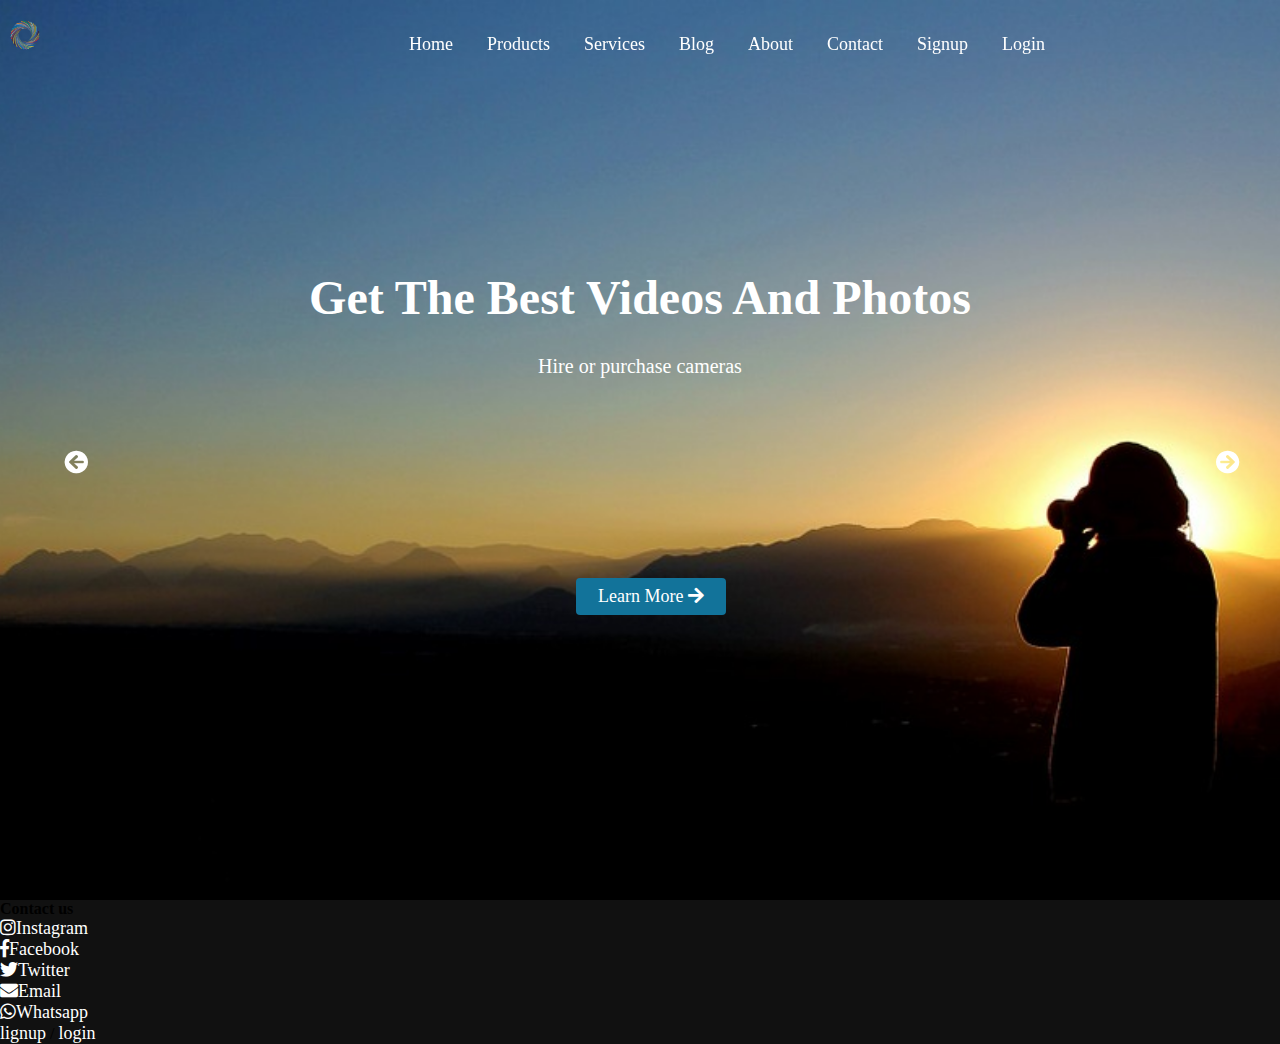
==== index.html @ 6b85f4c1 "home page and slider begin" ====
<!DOCTYPE html>
<html>
  <head>
    <meta charset="utf-8" />
    <meta name="viewport" content="width=device-width, initial-scale=1" />
    <meta http-equiv="X-UA-Compatible" content="IE=edge" />
    <title>cam-shop</title>
    <link rel="icon" href="images/camera-2766307.png" type="image/png" />
    <link
      rel="stylesheet"
      type="text/css"
      media="screen"
      href="css/all.min.css"
    />
    <link
      rel="stylesheet"
      type="text/css"
      media="screen"
      href="css/style.css"
    />
  </head>
  <body>
    <header class="main-header">
      <div class="logo">
        <a href="index.html" class="nav-link">
          <img
            src="images/camera-2766307.svg"
            alt=""
            width="30px"
            height="30px"
            id="logo-image"
          />
          <!-- <span id="company-name">cam-shop</span> -->
        </a>
      </div>
      <nav class="main-nav">
        <ul class="nav-ul">
          <li class="nav-item">
            <a href="index.html" class="nav-link">Home</a>
          </li>
          <li class="nav-item">
            <a href="products.html" class="nav-link">Products</a>
          </li>
          <li class="nav-item">
            <a href="services.html" class="nav-link">Services</a>
          </li>
          <li class="nav-item">
            <a href="blog.html" class="nav-link">Blog</a>
          </li>
          <li class="nav-item">
            <a href="about.html" class="nav-link">About</a>
          </li>
          <li class="nav-item">
            <a href="#contact" class="nav-link">Contact</a>
          </li>
          <li class="nav-item">
            <a href="signup.html" class="nav-link">Signup</a>
          </li>
          <li class="nav-item">
            <a href="login.html" class="nav-link">Login</a>
          </li>
        </ul>
      </nav>
    </header>

    <section id="slider">
      <span class="fas fa-arrow-circle-left toggle-icon toggle-right"></span>
      <span class="fas fa-arrow-circle-right toggle-icon toggle-left"></span>
      <div class="slide-1 slides active">
        <h3 class="top-slider-caption">
          get the best videos and photos
        </h3>
        <p class="desc-text">
          Hire or purchase cameras
        </p>
        <div class="button-caption">
          Learn More <span class="fas fa-arrow-right"></span>
        </div>
      </div>
      <div class="slide-2 slides">
        <h3 class="top-slider-caption">
          get the best videos and photos
        </h3>
        <p class="desc-text">
          Hire or purchase cameras
        </p>
        <div class="button-caption">
          Learn More <span class="fas fa-arrow-right"></span>
        </div>
      </div>
      <div class="slide-3 slides">
        <h3 class="top-slider-caption">
          get the best videos and photos
        </h3>
        <p class="desc-text">
          Hire or purchase cameras
        </p>
        <div class="button-caption">
          Learn More <span class="fas fa-arrow-right"></span>
        </div>
      </div>
      <div class="slide-4 slides">
        <h3 class="top-slider-caption">
          get the best videos and photos
        </h3>
        <p class="desc-text">
          Hire or purchase cameras
        </p>
        <div class="button-caption">
          Learn More <span class="fas fa-arrow-right"></span>
        </div>
      </div>
      <div class="slide-5 slides">
        <h3 class="top-slider-caption">
          get the best videos and photos
        </h3>
        <p class="desc-text">
          Hire or purchase cameras
        </p>
        <div class="button-caption">
          Learn More <span class="fas fa-arrow-right"></span>
        </div>
      </div>
    </section>

    <footer class="main-footer">
      <div class="footer-halves footer-left">
        <h4 class="contact-footer" id="contact">
          Contact us
        </h4>
        <ul class="socials">
          <li class="social-links">
            <a href="" class="nav-link">
              <span class="fab fa-instagram"></span>Instagram
            </a>
          </li>

          <li class="social-links">
            <a href="" class="nav-link">
              <span class="fab fa-facebook-f"></span>Facebook
            </a>
          </li>
          <li class="social-links">
            <a href="" class="nav-link">
              <span class="fab fa-twitter"></span>Twitter
            </a>
          </li>
          <li class="social-links">
            <a href="" class="nav-link">
              <span class="fas fa-envelope"></span>Email
            </a>
          </li>
          <li class="social-links">
            <a href="" class="nav-link">
              <span class="fab fa-whatsapp"></span>Whatsapp
            </a>
          </li>
        </ul>
      </div>
      <div class="footer-halves footer-right">
        <p class="log-sign">
          <a href="" class="nav-link foot-link">lignup</a> /
          <a href="" class="nav-link foot-link">login</a>
        </p>
      </div>
    </footer>
    <script src="js/script.js"></script>
  </body>
</html>
---- css/all.min.css ----
/*!
 * Font Awesome Free 5.3.1 by @fontawesome - https://fontawesome.com
 * License - https://fontawesome.com/license/free (Icons: CC BY 4.0, Fonts: SIL OFL 1.1, Code: MIT License)
 */
.fa,.fab,.fal,.far,.fas{-moz-osx-font-smoothing:grayscale;-webkit-font-smoothing:antialiased;display:inline-block;font-style:normal;font-variant:normal;text-rendering:auto;line-height:1}.fa-lg{font-size:1.33333em;line-height:.75em;vertical-align:-.0667em}.fa-xs{font-size:.75em}.fa-sm{font-size:.875em}.fa-1x{font-size:1em}.fa-2x{font-size:2em}.fa-3x{font-size:3em}.fa-4x{font-size:4em}.fa-5x{font-size:5em}.fa-6x{font-size:6em}.fa-7x{font-size:7em}.fa-8x{font-size:8em}.fa-9x{font-size:9em}.fa-10x{font-size:10em}.fa-fw{text-align:center;width:1.25em}.fa-ul{list-style-type:none;margin-left:2.5em;padding-left:0}.fa-ul>li{position:relative}.fa-li{left:-2em;position:absolute;text-align:center;width:2em;line-height:inherit}.fa-border{border:.08em solid #eee;border-radius:.1em;padding:.2em .25em .15em}.fa-pull-left{float:left}.fa-pull-right{float:right}.fa.fa-pull-left,.fab.fa-pull-left,.fal.fa-pull-left,.far.fa-pull-left,.fas.fa-pull-left{margin-right:.3em}.fa.fa-pull-right,.fab.fa-pull-right,.fal.fa-pull-right,.far.fa-pull-right,.fas.fa-pull-right{margin-left:.3em}.fa-spin{animation:fa-spin 2s infinite linear}.fa-pulse{animation:fa-spin 1s infinite steps(8)}@keyframes fa-spin{0%{transform:rotate(0deg)}to{transform:rotate(1turn)}}.fa-rotate-90{-ms-filter:"progid:DXImageTransform.Microsoft.BasicImage(rotation=1)";transform:rotate(90deg)}.fa-rotate-180{-ms-filter:"progid:DXImageTransform.Microsoft.BasicImage(rotation=2)";transform:rotate(180deg)}.fa-rotate-270{-ms-filter:"progid:DXImageTransform.Microsoft.BasicImage(rotation=3)";transform:rotate(270deg)}.fa-flip-horizontal{-ms-filter:"progid:DXImageTransform.Microsoft.BasicImage(rotation=0, mirror=1)";transform:scaleX(-1)}.fa-flip-vertical{transform:scaleY(-1)}.fa-flip-horizontal.fa-flip-vertical,.fa-flip-vertical{-ms-filter:"progid:DXImageTransform.Microsoft.BasicImage(rotation=2, mirror=1)"}.fa-flip-horizontal.fa-flip-vertical{transform:scale(-1)}:root .fa-flip-horizontal,:root .fa-flip-vertical,:root .fa-rotate-90,:root .fa-rotate-180,:root .fa-rotate-270{-webkit-filter:none;filter:none}.fa-stack{display:inline-block;height:2em;line-height:2em;position:relative;vertical-align:middle;width:2em}.fa-stack-1x,.fa-stack-2x{left:0;position:absolute;text-align:center;width:100%}.fa-stack-1x{line-height:inherit}.fa-stack-2x{font-size:2em}.fa-inverse{color:#fff}.fa-500px:before{content:"\f26e"}.fa-accessible-icon:before{content:"\f368"}.fa-accusoft:before{content:"\f369"}.fa-ad:before{content:"\f641"}.fa-address-book:before{content:"\f2b9"}.fa-address-card:before{content:"\f2bb"}.fa-adjust:before{content:"\f042"}.fa-adn:before{content:"\f170"}.fa-adversal:before{content:"\f36a"}.fa-affiliatetheme:before{content:"\f36b"}.fa-air-freshener:before{content:"\f5d0"}.fa-algolia:before{content:"\f36c"}.fa-align-center:before{content:"\f037"}.fa-align-justify:before{content:"\f039"}.fa-align-left:before{content:"\f036"}.fa-align-right:before{content:"\f038"}.fa-alipay:before{content:"\f642"}.fa-allergies:before{content:"\f461"}.fa-amazon:before{content:"\f270"}.fa-amazon-pay:before{content:"\f42c"}.fa-ambulance:before{content:"\f0f9"}.fa-american-sign-language-interpreting:before{content:"\f2a3"}.fa-amilia:before{content:"\f36d"}.fa-anchor:before{content:"\f13d"}.fa-android:before{content:"\f17b"}.fa-angellist:before{content:"\f209"}.fa-angle-double-down:before{content:"\f103"}.fa-angle-double-left:before{content:"\f100"}.fa-angle-double-right:before{content:"\f101"}.fa-angle-double-up:before{content:"\f102"}.fa-angle-down:before{content:"\f107"}.fa-angle-left:before{content:"\f104"}.fa-angle-right:before{content:"\f105"}.fa-angle-up:before{content:"\f106"}.fa-angry:before{content:"\f556"}.fa-angrycreative:before{content:"\f36e"}.fa-angular:before{content:"\f420"}.fa-ankh:before{content:"\f644"}.fa-app-store:before{content:"\f36f"}.fa-app-store-ios:before{content:"\f370"}.fa-apper:before{content:"\f371"}.fa-apple:before{content:"\f179"}.fa-apple-alt:before{content:"\f5d1"}.fa-apple-pay:before{content:"\f415"}.fa-archive:before{content:"\f187"}.fa-archway:before{content:"\f557"}.fa-arrow-alt-circle-down:before{content:"\f358"}.fa-arrow-alt-circle-left:before{content:"\f359"}.fa-arrow-alt-circle-right:before{content:"\f35a"}.fa-arrow-alt-circle-up:before{content:"\f35b"}.fa-arrow-circle-down:before{content:"\f0ab"}.fa-arrow-circle-left:before{content:"\f0a8"}.fa-arrow-circle-right:before{content:"\f0a9"}.fa-arrow-circle-up:before{content:"\f0aa"}.fa-arrow-down:before{content:"\f063"}.fa-arrow-left:before{content:"\f060"}.fa-arrow-right:before{content:"\f061"}.fa-arrow-up:before{content:"\f062"}.fa-arrows-alt:before{content:"\f0b2"}.fa-arrows-alt-h:before{content:"\f337"}.fa-arrows-alt-v:before{content:"\f338"}.fa-assistive-listening-systems:before{content:"\f2a2"}.fa-asterisk:before{content:"\f069"}.fa-asymmetrik:before{content:"\f372"}.fa-at:before{content:"\f1fa"}.fa-atlas:before{content:"\f558"}.fa-atom:before{content:"\f5d2"}.fa-audible:before{content:"\f373"}.fa-audio-description:before{content:"\f29e"}.fa-autoprefixer:before{content:"\f41c"}.fa-avianex:before{content:"\f374"}.fa-aviato:before{content:"\f421"}.fa-award:before{content:"\f559"}.fa-aws:before{content:"\f375"}.fa-backspace:before{content:"\f55a"}.fa-backward:before{content:"\f04a"}.fa-balance-scale:before{content:"\f24e"}.fa-ban:before{content:"\f05e"}.fa-band-aid:before{content:"\f462"}.fa-bandcamp:before{content:"\f2d5"}.fa-barcode:before{content:"\f02a"}.fa-bars:before{content:"\f0c9"}.fa-baseball-ball:before{content:"\f433"}.fa-basketball-ball:before{content:"\f434"}.fa-bath:before{content:"\f2cd"}.fa-battery-empty:before{content:"\f244"}.fa-battery-full:before{content:"\f240"}.fa-battery-half:before{content:"\f242"}.fa-battery-quarter:before{content:"\f243"}.fa-battery-three-quarters:before{content:"\f241"}.fa-bed:before{content:"\f236"}.fa-beer:before{content:"\f0fc"}.fa-behance:before{content:"\f1b4"}.fa-behance-square:before{content:"\f1b5"}.fa-bell:before{content:"\f0f3"}.fa-bell-slash:before{content:"\f1f6"}.fa-bezier-curve:before{content:"\f55b"}.fa-bible:before{content:"\f647"}.fa-bicycle:before{content:"\f206"}.fa-bimobject:before{content:"\f378"}.fa-binoculars:before{content:"\f1e5"}.fa-birthday-cake:before{content:"\f1fd"}.fa-bitbucket:before{content:"\f171"}.fa-bitcoin:before{content:"\f379"}.fa-bity:before{content:"\f37a"}.fa-black-tie:before{content:"\f27e"}.fa-blackberry:before{content:"\f37b"}.fa-blender:before{content:"\f517"}.fa-blind:before{content:"\f29d"}.fa-blogger:before{content:"\f37c"}.fa-blogger-b:before{content:"\f37d"}.fa-bluetooth:before{content:"\f293"}.fa-bluetooth-b:before{content:"\f294"}.fa-bold:before{content:"\f032"}.fa-bolt:before{content:"\f0e7"}.fa-bomb:before{content:"\f1e2"}.fa-bone:before{content:"\f5d7"}.fa-bong:before{content:"\f55c"}.fa-book:before{content:"\f02d"}.fa-book-open:before{content:"\f518"}.fa-book-reader:before{content:"\f5da"}.fa-bookmark:before{content:"\f02e"}.fa-bowling-ball:before{content:"\f436"}.fa-box:before{content:"\f466"}.fa-box-open:before{content:"\f49e"}.fa-boxes:before{content:"\f468"}.fa-braille:before{content:"\f2a1"}.fa-brain:before{content:"\f5dc"}.fa-briefcase:before{content:"\f0b1"}.fa-briefcase-medical:before{content:"\f469"}.fa-broadcast-tower:before{content:"\f519"}.fa-broom:before{content:"\f51a"}.fa-brush:before{content:"\f55d"}.fa-btc:before{content:"\f15a"}.fa-bug:before{content:"\f188"}.fa-building:before{content:"\f1ad"}.fa-bullhorn:before{content:"\f0a1"}.fa-bullseye:before{content:"\f140"}.fa-burn:before{content:"\f46a"}.fa-buromobelexperte:before{content:"\f37f"}.fa-bus:before{content:"\f207"}.fa-bus-alt:before{content:"\f55e"}.fa-business-time:before{content:"\f64a"}.fa-buysellads:before{content:"\f20d"}.fa-calculator:before{content:"\f1ec"}.fa-calendar:before{content:"\f133"}.fa-calendar-alt:before{content:"\f073"}.fa-calendar-check:before{content:"\f274"}.fa-calendar-minus:before{content:"\f272"}.fa-calendar-plus:before{content:"\f271"}.fa-calendar-times:before{content:"\f273"}.fa-camera:before{content:"\f030"}.fa-camera-retro:before{content:"\f083"}.fa-cannabis:before{content:"\f55f"}.fa-capsules:before{content:"\f46b"}.fa-car:before{content:"\f1b9"}.fa-car-alt:before{content:"\f5de"}.fa-car-battery:before{content:"\f5df"}.fa-car-crash:before{content:"\f5e1"}.fa-car-side:before{content:"\f5e4"}.fa-caret-down:before{content:"\f0d7"}.fa-caret-left:before{content:"\f0d9"}.fa-caret-right:before{content:"\f0da"}.fa-caret-square-down:before{content:"\f150"}.fa-caret-square-left:before{content:"\f191"}.fa-caret-square-right:before{content:"\f152"}.fa-caret-square-up:before{content:"\f151"}.fa-caret-up:before{content:"\f0d8"}.fa-cart-arrow-down:before{content:"\f218"}.fa-cart-plus:before{content:"\f217"}.fa-cc-amazon-pay:before{content:"\f42d"}.fa-cc-amex:before{content:"\f1f3"}.fa-cc-apple-pay:before{content:"\f416"}.fa-cc-diners-club:before{content:"\f24c"}.fa-cc-discover:before{content:"\f1f2"}.fa-cc-jcb:before{content:"\f24b"}.fa-cc-mastercard:before{content:"\f1f1"}.fa-cc-paypal:before{content:"\f1f4"}.fa-cc-stripe:before{content:"\f1f5"}.fa-cc-visa:before{content:"\f1f0"}.fa-centercode:before{content:"\f380"}.fa-certificate:before{content:"\f0a3"}.fa-chalkboard:before{content:"\f51b"}.fa-chalkboard-teacher:before{content:"\f51c"}.fa-charging-station:before{content:"\f5e7"}.fa-chart-area:before{content:"\f1fe"}.fa-chart-bar:before{content:"\f080"}.fa-chart-line:before{content:"\f201"}.fa-chart-pie:before{content:"\f200"}.fa-check:before{content:"\f00c"}.fa-check-circle:before{content:"\f058"}.fa-check-double:before{content:"\f560"}.fa-check-square:before{content:"\f14a"}.fa-chess:before{content:"\f439"}.fa-chess-bishop:before{content:"\f43a"}.fa-chess-board:before{content:"\f43c"}.fa-chess-king:before{content:"\f43f"}.fa-chess-knight:before{content:"\f441"}.fa-chess-pawn:before{content:"\f443"}.fa-chess-queen:before{content:"\f445"}.fa-chess-rook:before{content:"\f447"}.fa-chevron-circle-down:before{content:"\f13a"}.fa-chevron-circle-left:before{content:"\f137"}.fa-chevron-circle-right:before{content:"\f138"}.fa-chevron-circle-up:before{content:"\f139"}.fa-chevron-down:before{content:"\f078"}.fa-chevron-left:before{content:"\f053"}.fa-chevron-right:before{content:"\f054"}.fa-chevron-up:before{content:"\f077"}.fa-child:before{content:"\f1ae"}.fa-chrome:before{content:"\f268"}.fa-church:before{content:"\f51d"}.fa-circle:before{content:"\f111"}.fa-circle-notch:before{content:"\f1ce"}.fa-city:before{content:"\f64f"}.fa-clipboard:before{content:"\f328"}.fa-clipboard-check:before{content:"\f46c"}.fa-clipboard-list:before{content:"\f46d"}.fa-clock:before{content:"\f017"}.fa-clone:before{content:"\f24d"}.fa-closed-captioning:before{content:"\f20a"}.fa-cloud:before{content:"\f0c2"}.fa-cloud-download-alt:before{content:"\f381"}.fa-cloud-upload-alt:before{content:"\f382"}.fa-cloudscale:before{content:"\f383"}.fa-cloudsmith:before{content:"\f384"}.fa-cloudversify:before{content:"\f385"}.fa-cocktail:before{content:"\f561"}.fa-code:before{content:"\f121"}.fa-code-branch:before{content:"\f126"}.fa-codepen:before{content:"\f1cb"}.fa-codiepie:before{content:"\f284"}.fa-coffee:before{content:"\f0f4"}.fa-cog:before{content:"\f013"}.fa-cogs:before{content:"\f085"}.fa-coins:before{content:"\f51e"}.fa-columns:before{content:"\f0db"}.fa-comment:before{content:"\f075"}.fa-comment-alt:before{content:"\f27a"}.fa-comment-dollar:before{content:"\f651"}.fa-comment-dots:before{content:"\f4ad"}.fa-comment-slash:before{content:"\f4b3"}.fa-comments:before{content:"\f086"}.fa-comments-dollar:before{content:"\f653"}.fa-compact-disc:before{content:"\f51f"}.fa-compass:before{content:"\f14e"}.fa-compress:before{content:"\f066"}.fa-concierge-bell:before{content:"\f562"}.fa-connectdevelop:before{content:"\f20e"}.fa-contao:before{content:"\f26d"}.fa-cookie:before{content:"\f563"}.fa-cookie-bite:before{content:"\f564"}.fa-copy:before{content:"\f0c5"}.fa-copyright:before{content:"\f1f9"}.fa-couch:before{content:"\f4b8"}.fa-cpanel:before{content:"\f388"}.fa-creative-commons:before{content:"\f25e"}.fa-creative-commons-by:before{content:"\f4e7"}.fa-creative-commons-nc:before{content:"\f4e8"}.fa-creative-commons-nc-eu:before{content:"\f4e9"}.fa-creative-commons-nc-jp:before{content:"\f4ea"}.fa-creative-commons-nd:before{content:"\f4eb"}.fa-creative-commons-pd:before{content:"\f4ec"}.fa-creative-commons-pd-alt:before{content:"\f4ed"}.fa-creative-commons-remix:before{content:"\f4ee"}.fa-creative-commons-sa:before{content:"\f4ef"}.fa-creative-commons-sampling:before{content:"\f4f0"}.fa-creative-commons-sampling-plus:before{content:"\f4f1"}.fa-creative-commons-share:before{content:"\f4f2"}.fa-credit-card:before{content:"\f09d"}.fa-crop:before{content:"\f125"}.fa-crop-alt:before{content:"\f565"}.fa-cross:before{content:"\f654"}.fa-crosshairs:before{content:"\f05b"}.fa-crow:before{content:"\f520"}.fa-crown:before{content:"\f521"}.fa-css3:before{content:"\f13c"}.fa-css3-alt:before{content:"\f38b"}.fa-cube:before{content:"\f1b2"}.fa-cubes:before{content:"\f1b3"}.fa-cut:before{content:"\f0c4"}.fa-cuttlefish:before{content:"\f38c"}.fa-d-and-d:before{content:"\f38d"}.fa-dashcube:before{content:"\f210"}.fa-database:before{content:"\f1c0"}.fa-deaf:before{content:"\f2a4"}.fa-delicious:before{content:"\f1a5"}.fa-deploydog:before{content:"\f38e"}.fa-deskpro:before{content:"\f38f"}.fa-desktop:before{content:"\f108"}.fa-deviantart:before{content:"\f1bd"}.fa-dharmachakra:before{content:"\f655"}.fa-diagnoses:before{content:"\f470"}.fa-dice:before{content:"\f522"}.fa-dice-five:before{content:"\f523"}.fa-dice-four:before{content:"\f524"}.fa-dice-one:before{content:"\f525"}.fa-dice-six:before{content:"\f526"}.fa-dice-three:before{content:"\f527"}.fa-dice-two:before{content:"\f528"}.fa-digg:before{content:"\f1a6"}.fa-digital-ocean:before{content:"\f391"}.fa-digital-tachograph:before{content:"\f566"}.fa-directions:before{content:"\f5eb"}.fa-discord:before{content:"\f392"}.fa-discourse:before{content:"\f393"}.fa-divide:before{content:"\f529"}.fa-dizzy:before{content:"\f567"}.fa-dna:before{content:"\f471"}.fa-dochub:before{content:"\f394"}.fa-docker:before{content:"\f395"}.fa-dollar-sign:before{content:"\f155"}.fa-dolly:before{content:"\f472"}.fa-dolly-flatbed:before{content:"\f474"}.fa-donate:before{content:"\f4b9"}.fa-door-closed:before{content:"\f52a"}.fa-door-open:before{content:"\f52b"}.fa-dot-circle:before{content:"\f192"}.fa-dove:before{content:"\f4ba"}.fa-download:before{content:"\f019"}.fa-draft2digital:before{content:"\f396"}.fa-drafting-compass:before{content:"\f568"}.fa-draw-polygon:before{content:"\f5ee"}.fa-dribbble:before{content:"\f17d"}.fa-dribbble-square:before{content:"\f397"}.fa-dropbox:before{content:"\f16b"}.fa-drum:before{content:"\f569"}.fa-drum-steelpan:before{content:"\f56a"}.fa-drupal:before{content:"\f1a9"}.fa-dumbbell:before{content:"\f44b"}.fa-dyalog:before{content:"\f399"}.fa-earlybirds:before{content:"\f39a"}.fa-ebay:before{content:"\f4f4"}.fa-edge:before{content:"\f282"}.fa-edit:before{content:"\f044"}.fa-eject:before{content:"\f052"}.fa-elementor:before{content:"\f430"}.fa-ellipsis-h:before{content:"\f141"}.fa-ellipsis-v:before{content:"\f142"}.fa-ello:before{content:"\f5f1"}.fa-ember:before{content:"\f423"}.fa-empire:before{content:"\f1d1"}.fa-envelope:before{content:"\f0e0"}.fa-envelope-open:before{content:"\f2b6"}.fa-envelope-open-text:before{content:"\f658"}.fa-envelope-square:before{content:"\f199"}.fa-envira:before{content:"\f299"}.fa-equals:before{content:"\f52c"}.fa-eraser:before{content:"\f12d"}.fa-erlang:before{content:"\f39d"}.fa-ethereum:before{content:"\f42e"}.fa-etsy:before{content:"\f2d7"}.fa-euro-sign:before{content:"\f153"}.fa-exchange-alt:before{content:"\f362"}.fa-exclamation:before{content:"\f12a"}.fa-exclamation-circle:before{content:"\f06a"}.fa-exclamation-triangle:before{content:"\f071"}.fa-expand:before{content:"\f065"}.fa-expand-arrows-alt:before{content:"\f31e"}.fa-expeditedssl:before{content:"\f23e"}.fa-external-link-alt:before{content:"\f35d"}.fa-external-link-square-alt:before{content:"\f360"}.fa-eye:before{content:"\f06e"}.fa-eye-dropper:before{content:"\f1fb"}.fa-eye-slash:before{content:"\f070"}.fa-facebook:before{content:"\f09a"}.fa-facebook-f:before{content:"\f39e"}.fa-facebook-messenger:before{content:"\f39f"}.fa-facebook-square:before{content:"\f082"}.fa-fast-backward:before{content:"\f049"}.fa-fast-forward:before{content:"\f050"}.fa-fax:before{content:"\f1ac"}.fa-feather:before{content:"\f52d"}.fa-feather-alt:before{content:"\f56b"}.fa-female:before{content:"\f182"}.fa-fighter-jet:before{content:"\f0fb"}.fa-file:before{content:"\f15b"}.fa-file-alt:before{content:"\f15c"}.fa-file-archive:before{content:"\f1c6"}.fa-file-audio:before{content:"\f1c7"}.fa-file-code:before{content:"\f1c9"}.fa-file-contract:before{content:"\f56c"}.fa-file-download:before{content:"\f56d"}.fa-file-excel:before{content:"\f1c3"}.fa-file-export:before{content:"\f56e"}.fa-file-image:before{content:"\f1c5"}.fa-file-import:before{content:"\f56f"}.fa-file-invoice:before{content:"\f570"}.fa-file-invoice-dollar:before{content:"\f571"}.fa-file-medical:before{content:"\f477"}.fa-file-medical-alt:before{content:"\f478"}.fa-file-pdf:before{content:"\f1c1"}.fa-file-powerpoint:before{content:"\f1c4"}.fa-file-prescription:before{content:"\f572"}.fa-file-signature:before{content:"\f573"}.fa-file-upload:before{content:"\f574"}.fa-file-video:before{content:"\f1c8"}.fa-file-word:before{content:"\f1c2"}.fa-fill:before{content:"\f575"}.fa-fill-drip:before{content:"\f576"}.fa-film:before{content:"\f008"}.fa-filter:before{content:"\f0b0"}.fa-fingerprint:before{content:"\f577"}.fa-fire:before{content:"\f06d"}.fa-fire-extinguisher:before{content:"\f134"}.fa-firefox:before{content:"\f269"}.fa-first-aid:before{content:"\f479"}.fa-first-order:before{content:"\f2b0"}.fa-first-order-alt:before{content:"\f50a"}.fa-firstdraft:before{content:"\f3a1"}.fa-fish:before{content:"\f578"}.fa-flag:before{content:"\f024"}.fa-flag-checkered:before{content:"\f11e"}.fa-flask:before{content:"\f0c3"}.fa-flickr:before{content:"\f16e"}.fa-flipboard:before{content:"\f44d"}.fa-flushed:before{content:"\f579"}.fa-fly:before{content:"\f417"}.fa-folder:before{content:"\f07b"}.fa-folder-minus:before{content:"\f65d"}.fa-folder-open:before{content:"\f07c"}.fa-folder-plus:before{content:"\f65e"}.fa-font:before{content:"\f031"}.fa-font-awesome:before{content:"\f2b4"}.fa-font-awesome-alt:before{content:"\f35c"}.fa-font-awesome-flag:before{content:"\f425"}.fa-font-awesome-logo-full:before{content:"\f4e6"}.fa-fonticons:before{content:"\f280"}.fa-fonticons-fi:before{content:"\f3a2"}.fa-football-ball:before{content:"\f44e"}.fa-fort-awesome:before{content:"\f286"}.fa-fort-awesome-alt:before{content:"\f3a3"}.fa-forumbee:before{content:"\f211"}.fa-forward:before{content:"\f04e"}.fa-foursquare:before{content:"\f180"}.fa-free-code-camp:before{content:"\f2c5"}.fa-freebsd:before{content:"\f3a4"}.fa-frog:before{content:"\f52e"}.fa-frown:before{content:"\f119"}.fa-frown-open:before{content:"\f57a"}.fa-fulcrum:before{content:"\f50b"}.fa-funnel-dollar:before{content:"\f662"}.fa-futbol:before{content:"\f1e3"}.fa-galactic-republic:before{content:"\f50c"}.fa-galactic-senate:before{content:"\f50d"}.fa-gamepad:before{content:"\f11b"}.fa-gas-pump:before{content:"\f52f"}.fa-gavel:before{content:"\f0e3"}.fa-gem:before{content:"\f3a5"}.fa-genderless:before{content:"\f22d"}.fa-get-pocket:before{content:"\f265"}.fa-gg:before{content:"\f260"}.fa-gg-circle:before{content:"\f261"}.fa-gift:before{content:"\f06b"}.fa-git:before{content:"\f1d3"}.fa-git-square:before{content:"\f1d2"}.fa-github:before{content:"\f09b"}.fa-github-alt:before{content:"\f113"}.fa-github-square:before{content:"\f092"}.fa-gitkraken:before{content:"\f3a6"}.fa-gitlab:before{content:"\f296"}.fa-gitter:before{content:"\f426"}.fa-glass-martini:before{content:"\f000"}.fa-glass-martini-alt:before{content:"\f57b"}.fa-glasses:before{content:"\f530"}.fa-glide:before{content:"\f2a5"}.fa-glide-g:before{content:"\f2a6"}.fa-globe:before{content:"\f0ac"}.fa-globe-africa:before{content:"\f57c"}.fa-globe-americas:before{content:"\f57d"}.fa-globe-asia:before{content:"\f57e"}.fa-gofore:before{content:"\f3a7"}.fa-golf-ball:before{content:"\f450"}.fa-goodreads:before{content:"\f3a8"}.fa-goodreads-g:before{content:"\f3a9"}.fa-google:before{content:"\f1a0"}.fa-google-drive:before{content:"\f3aa"}.fa-google-play:before{content:"\f3ab"}.fa-google-plus:before{content:"\f2b3"}.fa-google-plus-g:before{content:"\f0d5"}.fa-google-plus-square:before{content:"\f0d4"}.fa-google-wallet:before{content:"\f1ee"}.fa-gopuram:before{content:"\f664"}.fa-graduation-cap:before{content:"\f19d"}.fa-gratipay:before{content:"\f184"}.fa-grav:before{content:"\f2d6"}.fa-greater-than:before{content:"\f531"}.fa-greater-than-equal:before{content:"\f532"}.fa-grimace:before{content:"\f57f"}.fa-grin:before{content:"\f580"}.fa-grin-alt:before{content:"\f581"}.fa-grin-beam:before{content:"\f582"}.fa-grin-beam-sweat:before{content:"\f583"}.fa-grin-hearts:before{content:"\f584"}.fa-grin-squint:before{content:"\f585"}.fa-grin-squint-tears:before{content:"\f586"}.fa-grin-stars:before{content:"\f587"}.fa-grin-tears:before{content:"\f588"}.fa-grin-tongue:before{content:"\f589"}.fa-grin-tongue-squint:before{content:"\f58a"}.fa-grin-tongue-wink:before{content:"\f58b"}.fa-grin-wink:before{content:"\f58c"}.fa-grip-horizontal:before{content:"\f58d"}.fa-grip-vertical:before{content:"\f58e"}.fa-gripfire:before{content:"\f3ac"}.fa-grunt:before{content:"\f3ad"}.fa-gulp:before{content:"\f3ae"}.fa-h-square:before{content:"\f0fd"}.fa-hacker-news:before{content:"\f1d4"}.fa-hacker-news-square:before{content:"\f3af"}.fa-hackerrank:before{content:"\f5f7"}.fa-hamsa:before{content:"\f665"}.fa-hand-holding:before{content:"\f4bd"}.fa-hand-holding-heart:before{content:"\f4be"}.fa-hand-holding-usd:before{content:"\f4c0"}.fa-hand-lizard:before{content:"\f258"}.fa-hand-paper:before{content:"\f256"}.fa-hand-peace:before{content:"\f25b"}.fa-hand-point-down:before{content:"\f0a7"}.fa-hand-point-left:before{content:"\f0a5"}.fa-hand-point-right:before{content:"\f0a4"}.fa-hand-point-up:before{content:"\f0a6"}.fa-hand-pointer:before{content:"\f25a"}.fa-hand-rock:before{content:"\f255"}.fa-hand-scissors:before{content:"\f257"}.fa-hand-spock:before{content:"\f259"}.fa-hands:before{content:"\f4c2"}.fa-hands-helping:before{content:"\f4c4"}.fa-handshake:before{content:"\f2b5"}.fa-hashtag:before{content:"\f292"}.fa-haykal:before{content:"\f666"}.fa-hdd:before{content:"\f0a0"}.fa-heading:before{content:"\f1dc"}.fa-headphones:before{content:"\f025"}.fa-headphones-alt:before{content:"\f58f"}.fa-headset:before{content:"\f590"}.fa-heart:before{content:"\f004"}.fa-heartbeat:before{content:"\f21e"}.fa-helicopter:before{content:"\f533"}.fa-highlighter:before{content:"\f591"}.fa-hips:before{content:"\f452"}.fa-hire-a-helper:before{content:"\f3b0"}.fa-history:before{content:"\f1da"}.fa-hockey-puck:before{content:"\f453"}.fa-home:before{content:"\f015"}.fa-hooli:before{content:"\f427"}.fa-hornbill:before{content:"\f592"}.fa-hospital:before{content:"\f0f8"}.fa-hospital-alt:before{content:"\f47d"}.fa-hospital-symbol:before{content:"\f47e"}.fa-hot-tub:before{content:"\f593"}.fa-hotel:before{content:"\f594"}.fa-hotjar:before{content:"\f3b1"}.fa-hourglass:before{content:"\f254"}.fa-hourglass-end:before{content:"\f253"}.fa-hourglass-half:before{content:"\f252"}.fa-hourglass-start:before{content:"\f251"}.fa-houzz:before{content:"\f27c"}.fa-html5:before{content:"\f13b"}.fa-hubspot:before{content:"\f3b2"}.fa-i-cursor:before{content:"\f246"}.fa-id-badge:before{content:"\f2c1"}.fa-id-card:before{content:"\f2c2"}.fa-id-card-alt:before{content:"\f47f"}.fa-image:before{content:"\f03e"}.fa-images:before{content:"\f302"}.fa-imdb:before{content:"\f2d8"}.fa-inbox:before{content:"\f01c"}.fa-indent:before{content:"\f03c"}.fa-industry:before{content:"\f275"}.fa-infinity:before{content:"\f534"}.fa-info:before{content:"\f129"}.fa-info-circle:before{content:"\f05a"}.fa-instagram:before{content:"\f16d"}.fa-internet-explorer:before{content:"\f26b"}.fa-ioxhost:before{content:"\f208"}.fa-italic:before{content:"\f033"}.fa-itunes:before{content:"\f3b4"}.fa-itunes-note:before{content:"\f3b5"}.fa-java:before{content:"\f4e4"}.fa-jedi:before{content:"\f669"}.fa-jedi-order:before{content:"\f50e"}.fa-jenkins:before{content:"\f3b6"}.fa-joget:before{content:"\f3b7"}.fa-joint:before{content:"\f595"}.fa-joomla:before{content:"\f1aa"}.fa-journal-whills:before{content:"\f66a"}.fa-js:before{content:"\f3b8"}.fa-js-square:before{content:"\f3b9"}.fa-jsfiddle:before{content:"\f1cc"}.fa-kaaba:before{content:"\f66b"}.fa-kaggle:before{content:"\f5fa"}.fa-key:before{content:"\f084"}.fa-keybase:before{content:"\f4f5"}.fa-keyboard:before{content:"\f11c"}.fa-keycdn:before{content:"\f3ba"}.fa-khanda:before{content:"\f66d"}.fa-kickstarter:before{content:"\f3bb"}.fa-kickstarter-k:before{content:"\f3bc"}.fa-kiss:before{content:"\f596"}.fa-kiss-beam:before{content:"\f597"}.fa-kiss-wink-heart:before{content:"\f598"}.fa-kiwi-bird:before{content:"\f535"}.fa-korvue:before{content:"\f42f"}.fa-landmark:before{content:"\f66f"}.fa-language:before{content:"\f1ab"}.fa-laptop:before{content:"\f109"}.fa-laptop-code:before{content:"\f5fc"}.fa-laravel:before{content:"\f3bd"}.fa-lastfm:before{content:"\f202"}.fa-lastfm-square:before{content:"\f203"}.fa-laugh:before{content:"\f599"}.fa-laugh-beam:before{content:"\f59a"}.fa-laugh-squint:before{content:"\f59b"}.fa-laugh-wink:before{content:"\f59c"}.fa-layer-group:before{content:"\f5fd"}.fa-leaf:before{content:"\f06c"}.fa-leanpub:before{content:"\f212"}.fa-lemon:before{content:"\f094"}.fa-less:before{content:"\f41d"}.fa-less-than:before{content:"\f536"}.fa-less-than-equal:before{content:"\f537"}.fa-level-down-alt:before{content:"\f3be"}.fa-level-up-alt:before{content:"\f3bf"}.fa-life-ring:before{content:"\f1cd"}.fa-lightbulb:before{content:"\f0eb"}.fa-line:before{content:"\f3c0"}.fa-link:before{content:"\f0c1"}.fa-linkedin:before{content:"\f08c"}.fa-linkedin-in:before{content:"\f0e1"}.fa-linode:before{content:"\f2b8"}.fa-linux:before{content:"\f17c"}.fa-lira-sign:before{content:"\f195"}.fa-list:before{content:"\f03a"}.fa-list-alt:before{content:"\f022"}.fa-list-ol:before{content:"\f0cb"}.fa-list-ul:before{content:"\f0ca"}.fa-location-arrow:before{content:"\f124"}.fa-lock:before{content:"\f023"}.fa-lock-open:before{content:"\f3c1"}.fa-long-arrow-alt-down:before{content:"\f309"}.fa-long-arrow-alt-left:before{content:"\f30a"}.fa-long-arrow-alt-right:before{content:"\f30b"}.fa-long-arrow-alt-up:before{content:"\f30c"}.fa-low-vision:before{content:"\f2a8"}.fa-luggage-cart:before{content:"\f59d"}.fa-lyft:before{content:"\f3c3"}.fa-magento:before{content:"\f3c4"}.fa-magic:before{content:"\f0d0"}.fa-magnet:before{content:"\f076"}.fa-mail-bulk:before{content:"\f674"}.fa-mailchimp:before{content:"\f59e"}.fa-male:before{content:"\f183"}.fa-mandalorian:before{content:"\f50f"}.fa-map:before{content:"\f279"}.fa-map-marked:before{content:"\f59f"}.fa-map-marked-alt:before{content:"\f5a0"}.fa-map-marker:before{content:"\f041"}.fa-map-marker-alt:before{content:"\f3c5"}.fa-map-pin:before{content:"\f276"}.fa-map-signs:before{content:"\f277"}.fa-markdown:before{content:"\f60f"}.fa-marker:before{content:"\f5a1"}.fa-mars:before{content:"\f222"}.fa-mars-double:before{content:"\f227"}.fa-mars-stroke:before{content:"\f229"}.fa-mars-stroke-h:before{content:"\f22b"}.fa-mars-stroke-v:before{content:"\f22a"}.fa-mastodon:before{content:"\f4f6"}.fa-maxcdn:before{content:"\f136"}.fa-medal:before{content:"\f5a2"}.fa-medapps:before{content:"\f3c6"}.fa-medium:before{content:"\f23a"}.fa-medium-m:before{content:"\f3c7"}.fa-medkit:before{content:"\f0fa"}.fa-medrt:before{content:"\f3c8"}.fa-meetup:before{content:"\f2e0"}.fa-megaport:before{content:"\f5a3"}.fa-meh:before{content:"\f11a"}.fa-meh-blank:before{content:"\f5a4"}.fa-meh-rolling-eyes:before{content:"\f5a5"}.fa-memory:before{content:"\f538"}.fa-menorah:before{content:"\f676"}.fa-mercury:before{content:"\f223"}.fa-microchip:before{content:"\f2db"}.fa-microphone:before{content:"\f130"}.fa-microphone-alt:before{content:"\f3c9"}.fa-microphone-alt-slash:before{content:"\f539"}.fa-microphone-slash:before{content:"\f131"}.fa-microscope:before{content:"\f610"}.fa-microsoft:before{content:"\f3ca"}.fa-minus:before{content:"\f068"}.fa-minus-circle:before{content:"\f056"}.fa-minus-square:before{content:"\f146"}.fa-mix:before{content:"\f3cb"}.fa-mixcloud:before{content:"\f289"}.fa-mizuni:before{content:"\f3cc"}.fa-mobile:before{content:"\f10b"}.fa-mobile-alt:before{content:"\f3cd"}.fa-modx:before{content:"\f285"}.fa-monero:before{content:"\f3d0"}.fa-money-bill:before{content:"\f0d6"}.fa-money-bill-alt:before{content:"\f3d1"}.fa-money-bill-wave:before{content:"\f53a"}.fa-money-bill-wave-alt:before{content:"\f53b"}.fa-money-check:before{content:"\f53c"}.fa-money-check-alt:before{content:"\f53d"}.fa-monument:before{content:"\f5a6"}.fa-moon:before{content:"\f186"}.fa-mortar-pestle:before{content:"\f5a7"}.fa-mosque:before{content:"\f678"}.fa-motorcycle:before{content:"\f21c"}.fa-mouse-pointer:before{content:"\f245"}.fa-music:before{content:"\f001"}.fa-napster:before{content:"\f3d2"}.fa-neos:before{content:"\f612"}.fa-neuter:before{content:"\f22c"}.fa-newspaper:before{content:"\f1ea"}.fa-nimblr:before{content:"\f5a8"}.fa-nintendo-switch:before{content:"\f418"}.fa-node:before{content:"\f419"}.fa-node-js:before{content:"\f3d3"}.fa-not-equal:before{content:"\f53e"}.fa-notes-medical:before{content:"\f481"}.fa-npm:before{content:"\f3d4"}.fa-ns8:before{content:"\f3d5"}.fa-nutritionix:before{content:"\f3d6"}.fa-object-group:before{content:"\f247"}.fa-object-ungroup:before{content:"\f248"}.fa-odnoklassniki:before{content:"\f263"}.fa-odnoklassniki-square:before{content:"\f264"}.fa-oil-can:before{content:"\f613"}.fa-old-republic:before{content:"\f510"}.fa-om:before{content:"\f679"}.fa-opencart:before{content:"\f23d"}.fa-openid:before{content:"\f19b"}.fa-opera:before{content:"\f26a"}.fa-optin-monster:before{content:"\f23c"}.fa-osi:before{content:"\f41a"}.fa-outdent:before{content:"\f03b"}.fa-page4:before{content:"\f3d7"}.fa-pagelines:before{content:"\f18c"}.fa-paint-brush:before{content:"\f1fc"}.fa-paint-roller:before{content:"\f5aa"}.fa-palette:before{content:"\f53f"}.fa-palfed:before{content:"\f3d8"}.fa-pallet:before{content:"\f482"}.fa-paper-plane:before{content:"\f1d8"}.fa-paperclip:before{content:"\f0c6"}.fa-parachute-box:before{content:"\f4cd"}.fa-paragraph:before{content:"\f1dd"}.fa-parking:before{content:"\f540"}.fa-passport:before{content:"\f5ab"}.fa-pastafarianism:before{content:"\f67b"}.fa-paste:before{content:"\f0ea"}.fa-patreon:before{content:"\f3d9"}.fa-pause:before{content:"\f04c"}.fa-pause-circle:before{content:"\f28b"}.fa-paw:before{content:"\f1b0"}.fa-paypal:before{content:"\f1ed"}.fa-peace:before{content:"\f67c"}.fa-pen:before{content:"\f304"}.fa-pen-alt:before{content:"\f305"}.fa-pen-fancy:before{content:"\f5ac"}.fa-pen-nib:before{content:"\f5ad"}.fa-pen-square:before{content:"\f14b"}.fa-pencil-alt:before{content:"\f303"}.fa-pencil-ruler:before{content:"\f5ae"}.fa-people-carry:before{content:"\f4ce"}.fa-percent:before{content:"\f295"}.fa-percentage:before{content:"\f541"}.fa-periscope:before{content:"\f3da"}.fa-phabricator:before{content:"\f3db"}.fa-phoenix-framework:before{content:"\f3dc"}.fa-phoenix-squadron:before{content:"\f511"}.fa-phone:before{content:"\f095"}.fa-phone-slash:before{content:"\f3dd"}.fa-phone-square:before{content:"\f098"}.fa-phone-volume:before{content:"\f2a0"}.fa-php:before{content:"\f457"}.fa-pied-piper:before{content:"\f2ae"}.fa-pied-piper-alt:before{content:"\f1a8"}.fa-pied-piper-hat:before{content:"\f4e5"}.fa-pied-piper-pp:before{content:"\f1a7"}.fa-piggy-bank:before{content:"\f4d3"}.fa-pills:before{content:"\f484"}.fa-pinterest:before{content:"\f0d2"}.fa-pinterest-p:before{content:"\f231"}.fa-pinterest-square:before{content:"\f0d3"}.fa-place-of-worship:before{content:"\f67f"}.fa-plane:before{content:"\f072"}.fa-plane-arrival:before{content:"\f5af"}.fa-plane-departure:before{content:"\f5b0"}.fa-play:before{content:"\f04b"}.fa-play-circle:before{content:"\f144"}.fa-playstation:before{content:"\f3df"}.fa-plug:before{content:"\f1e6"}.fa-plus:before{content:"\f067"}.fa-plus-circle:before{content:"\f055"}.fa-plus-square:before{content:"\f0fe"}.fa-podcast:before{content:"\f2ce"}.fa-poll:before{content:"\f681"}.fa-poll-h:before{content:"\f682"}.fa-poo:before{content:"\f2fe"}.fa-poop:before{content:"\f619"}.fa-portrait:before{content:"\f3e0"}.fa-pound-sign:before{content:"\f154"}.fa-power-off:before{content:"\f011"}.fa-pray:before{content:"\f683"}.fa-praying-hands:before{content:"\f684"}.fa-prescription:before{content:"\f5b1"}.fa-prescription-bottle:before{content:"\f485"}.fa-prescription-bottle-alt:before{content:"\f486"}.fa-print:before{content:"\f02f"}.fa-procedures:before{content:"\f487"}.fa-product-hunt:before{content:"\f288"}.fa-project-diagram:before{content:"\f542"}.fa-pushed:before{content:"\f3e1"}.fa-puzzle-piece:before{content:"\f12e"}.fa-python:before{content:"\f3e2"}.fa-qq:before{content:"\f1d6"}.fa-qrcode:before{content:"\f029"}.fa-question:before{content:"\f128"}.fa-question-circle:before{content:"\f059"}.fa-quidditch:before{content:"\f458"}.fa-quinscape:before{content:"\f459"}.fa-quora:before{content:"\f2c4"}.fa-quote-left:before{content:"\f10d"}.fa-quote-right:before{content:"\f10e"}.fa-quran:before{content:"\f687"}.fa-r-project:before{content:"\f4f7"}.fa-random:before{content:"\f074"}.fa-ravelry:before{content:"\f2d9"}.fa-react:before{content:"\f41b"}.fa-readme:before{content:"\f4d5"}.fa-rebel:before{content:"\f1d0"}.fa-receipt:before{content:"\f543"}.fa-recycle:before{content:"\f1b8"}.fa-red-river:before{content:"\f3e3"}.fa-reddit:before{content:"\f1a1"}.fa-reddit-alien:before{content:"\f281"}.fa-reddit-square:before{content:"\f1a2"}.fa-redo:before{content:"\f01e"}.fa-redo-alt:before{content:"\f2f9"}.fa-registered:before{content:"\f25d"}.fa-rendact:before{content:"\f3e4"}.fa-renren:before{content:"\f18b"}.fa-reply:before{content:"\f3e5"}.fa-reply-all:before{content:"\f122"}.fa-replyd:before{content:"\f3e6"}.fa-researchgate:before{content:"\f4f8"}.fa-resolving:before{content:"\f3e7"}.fa-retweet:before{content:"\f079"}.fa-rev:before{content:"\f5b2"}.fa-ribbon:before{content:"\f4d6"}.fa-road:before{content:"\f018"}.fa-robot:before{content:"\f544"}.fa-rocket:before{content:"\f135"}.fa-rocketchat:before{content:"\f3e8"}.fa-rockrms:before{content:"\f3e9"}.fa-route:before{content:"\f4d7"}.fa-rss:before{content:"\f09e"}.fa-rss-square:before{content:"\f143"}.fa-ruble-sign:before{content:"\f158"}.fa-ruler:before{content:"\f545"}.fa-ruler-combined:before{content:"\f546"}.fa-ruler-horizontal:before{content:"\f547"}.fa-ruler-vertical:before{content:"\f548"}.fa-rupee-sign:before{content:"\f156"}.fa-sad-cry:before{content:"\f5b3"}.fa-sad-tear:before{content:"\f5b4"}.fa-safari:before{content:"\f267"}.fa-sass:before{content:"\f41e"}.fa-save:before{content:"\f0c7"}.fa-schlix:before{content:"\f3ea"}.fa-school:before{content:"\f549"}.fa-screwdriver:before{content:"\f54a"}.fa-scribd:before{content:"\f28a"}.fa-search:before{content:"\f002"}.fa-search-dollar:before{content:"\f688"}.fa-search-location:before{content:"\f689"}.fa-search-minus:before{content:"\f010"}.fa-search-plus:before{content:"\f00e"}.fa-searchengin:before{content:"\f3eb"}.fa-seedling:before{content:"\f4d8"}.fa-sellcast:before{content:"\f2da"}.fa-sellsy:before{content:"\f213"}.fa-server:before{content:"\f233"}.fa-servicestack:before{content:"\f3ec"}.fa-shapes:before{content:"\f61f"}.fa-share:before{content:"\f064"}.fa-share-alt:before{content:"\f1e0"}.fa-share-alt-square:before{content:"\f1e1"}.fa-share-square:before{content:"\f14d"}.fa-shekel-sign:before{content:"\f20b"}.fa-shield-alt:before{content:"\f3ed"}.fa-ship:before{content:"\f21a"}.fa-shipping-fast:before{content:"\f48b"}.fa-shirtsinbulk:before{content:"\f214"}.fa-shoe-prints:before{content:"\f54b"}.fa-shopping-bag:before{content:"\f290"}.fa-shopping-basket:before{content:"\f291"}.fa-shopping-cart:before{content:"\f07a"}.fa-shopware:before{content:"\f5b5"}.fa-shower:before{content:"\f2cc"}.fa-shuttle-van:before{content:"\f5b6"}.fa-sign:before{content:"\f4d9"}.fa-sign-in-alt:before{content:"\f2f6"}.fa-sign-language:before{content:"\f2a7"}.fa-sign-out-alt:before{content:"\f2f5"}.fa-signal:before{content:"\f012"}.fa-signature:before{content:"\f5b7"}.fa-simplybuilt:before{content:"\f215"}.fa-sistrix:before{content:"\f3ee"}.fa-sitemap:before{content:"\f0e8"}.fa-sith:before{content:"\f512"}.fa-skull:before{content:"\f54c"}.fa-skyatlas:before{content:"\f216"}.fa-skype:before{content:"\f17e"}.fa-slack:before{content:"\f198"}.fa-slack-hash:before{content:"\f3ef"}.fa-sliders-h:before{content:"\f1de"}.fa-slideshare:before{content:"\f1e7"}.fa-smile:before{content:"\f118"}.fa-smile-beam:before{content:"\f5b8"}.fa-smile-wink:before{content:"\f4da"}.fa-smoking:before{content:"\f48d"}.fa-smoking-ban:before{content:"\f54d"}.fa-snapchat:before{content:"\f2ab"}.fa-snapchat-ghost:before{content:"\f2ac"}.fa-snapchat-square:before{content:"\f2ad"}.fa-snowflake:before{content:"\f2dc"}.fa-socks:before{content:"\f696"}.fa-solar-panel:before{content:"\f5ba"}.fa-sort:before{content:"\f0dc"}.fa-sort-alpha-down:before{content:"\f15d"}.fa-sort-alpha-up:before{content:"\f15e"}.fa-sort-amount-down:before{content:"\f160"}.fa-sort-amount-up:before{content:"\f161"}.fa-sort-down:before{content:"\f0dd"}.fa-sort-numeric-down:before{content:"\f162"}.fa-sort-numeric-up:before{content:"\f163"}.fa-sort-up:before{content:"\f0de"}.fa-soundcloud:before{content:"\f1be"}.fa-spa:before{content:"\f5bb"}.fa-space-shuttle:before{content:"\f197"}.fa-speakap:before{content:"\f3f3"}.fa-spinner:before{content:"\f110"}.fa-splotch:before{content:"\f5bc"}.fa-spotify:before{content:"\f1bc"}.fa-spray-can:before{content:"\f5bd"}.fa-square:before{content:"\f0c8"}.fa-square-full:before{content:"\f45c"}.fa-square-root-alt:before{content:"\f698"}.fa-squarespace:before{content:"\f5be"}.fa-stack-exchange:before{content:"\f18d"}.fa-stack-overflow:before{content:"\f16c"}.fa-stamp:before{content:"\f5bf"}.fa-star:before{content:"\f005"}.fa-star-and-crescent:before{content:"\f699"}.fa-star-half:before{content:"\f089"}.fa-star-half-alt:before{content:"\f5c0"}.fa-star-of-david:before{content:"\f69a"}.fa-star-of-life:before{content:"\f621"}.fa-staylinked:before{content:"\f3f5"}.fa-steam:before{content:"\f1b6"}.fa-steam-square:before{content:"\f1b7"}.fa-steam-symbol:before{content:"\f3f6"}.fa-step-backward:before{content:"\f048"}.fa-step-forward:before{content:"\f051"}.fa-stethoscope:before{content:"\f0f1"}.fa-sticker-mule:before{content:"\f3f7"}.fa-sticky-note:before{content:"\f249"}.fa-stop:before{content:"\f04d"}.fa-stop-circle:before{content:"\f28d"}.fa-stopwatch:before{content:"\f2f2"}.fa-store:before{content:"\f54e"}.fa-store-alt:before{content:"\f54f"}.fa-strava:before{content:"\f428"}.fa-stream:before{content:"\f550"}.fa-street-view:before{content:"\f21d"}.fa-strikethrough:before{content:"\f0cc"}.fa-stripe:before{content:"\f429"}.fa-stripe-s:before{content:"\f42a"}.fa-stroopwafel:before{content:"\f551"}.fa-studiovinari:before{content:"\f3f8"}.fa-stumbleupon:before{content:"\f1a4"}.fa-stumbleupon-circle:before{content:"\f1a3"}.fa-subscript:before{content:"\f12c"}.fa-subway:before{content:"\f239"}.fa-suitcase:before{content:"\f0f2"}.fa-suitcase-rolling:before{content:"\f5c1"}.fa-sun:before{content:"\f185"}.fa-superpowers:before{content:"\f2dd"}.fa-superscript:before{content:"\f12b"}.fa-supple:before{content:"\f3f9"}.fa-surprise:before{content:"\f5c2"}.fa-swatchbook:before{content:"\f5c3"}.fa-swimmer:before{content:"\f5c4"}.fa-swimming-pool:before{content:"\f5c5"}.fa-synagogue:before{content:"\f69b"}.fa-sync:before{content:"\f021"}.fa-sync-alt:before{content:"\f2f1"}.fa-syringe:before{content:"\f48e"}.fa-table:before{content:"\f0ce"}.fa-table-tennis:before{content:"\f45d"}.fa-tablet:before{content:"\f10a"}.fa-tablet-alt:before{content:"\f3fa"}.fa-tablets:before{content:"\f490"}.fa-tachometer-alt:before{content:"\f3fd"}.fa-tag:before{content:"\f02b"}.fa-tags:before{content:"\f02c"}.fa-tape:before{content:"\f4db"}.fa-tasks:before{content:"\f0ae"}.fa-taxi:before{content:"\f1ba"}.fa-teamspeak:before{content:"\f4f9"}.fa-teeth:before{content:"\f62e"}.fa-teeth-open:before{content:"\f62f"}.fa-telegram:before{content:"\f2c6"}.fa-telegram-plane:before{content:"\f3fe"}.fa-tencent-weibo:before{content:"\f1d5"}.fa-terminal:before{content:"\f120"}.fa-text-height:before{content:"\f034"}.fa-text-width:before{content:"\f035"}.fa-th:before{content:"\f00a"}.fa-th-large:before{content:"\f009"}.fa-th-list:before{content:"\f00b"}.fa-the-red-yeti:before{content:"\f69d"}.fa-theater-masks:before{content:"\f630"}.fa-themeco:before{content:"\f5c6"}.fa-themeisle:before{content:"\f2b2"}.fa-thermometer:before{content:"\f491"}.fa-thermometer-empty:before{content:"\f2cb"}.fa-thermometer-full:before{content:"\f2c7"}.fa-thermometer-half:before{content:"\f2c9"}.fa-thermometer-quarter:before{content:"\f2ca"}.fa-thermometer-three-quarters:before{content:"\f2c8"}.fa-thumbs-down:before{content:"\f165"}.fa-thumbs-up:before{content:"\f164"}.fa-thumbtack:before{content:"\f08d"}.fa-ticket-alt:before{content:"\f3ff"}.fa-times:before{content:"\f00d"}.fa-times-circle:before{content:"\f057"}.fa-tint:before{content:"\f043"}.fa-tint-slash:before{content:"\f5c7"}.fa-tired:before{content:"\f5c8"}.fa-toggle-off:before{content:"\f204"}.fa-toggle-on:before{content:"\f205"}.fa-toolbox:before{content:"\f552"}.fa-tooth:before{content:"\f5c9"}.fa-torah:before{content:"\f6a0"}.fa-torii-gate:before{content:"\f6a1"}.fa-trade-federation:before{content:"\f513"}.fa-trademark:before{content:"\f25c"}.fa-traffic-light:before{content:"\f637"}.fa-train:before{content:"\f238"}.fa-transgender:before{content:"\f224"}.fa-transgender-alt:before{content:"\f225"}.fa-trash:before{content:"\f1f8"}.fa-trash-alt:before{content:"\f2ed"}.fa-tree:before{content:"\f1bb"}.fa-trello:before{content:"\f181"}.fa-tripadvisor:before{content:"\f262"}.fa-trophy:before{content:"\f091"}.fa-truck:before{content:"\f0d1"}.fa-truck-loading:before{content:"\f4de"}.fa-truck-monster:before{content:"\f63b"}.fa-truck-moving:before{content:"\f4df"}.fa-truck-pickup:before{content:"\f63c"}.fa-tshirt:before{content:"\f553"}.fa-tty:before{content:"\f1e4"}.fa-tumblr:before{content:"\f173"}.fa-tumblr-square:before{content:"\f174"}.fa-tv:before{content:"\f26c"}.fa-twitch:before{content:"\f1e8"}.fa-twitter:before{content:"\f099"}.fa-twitter-square:before{content:"\f081"}.fa-typo3:before{content:"\f42b"}.fa-uber:before{content:"\f402"}.fa-uikit:before{content:"\f403"}.fa-umbrella:before{content:"\f0e9"}.fa-umbrella-beach:before{content:"\f5ca"}.fa-underline:before{content:"\f0cd"}.fa-undo:before{content:"\f0e2"}.fa-undo-alt:before{content:"\f2ea"}.fa-uniregistry:before{content:"\f404"}.fa-universal-access:before{content:"\f29a"}.fa-university:before{content:"\f19c"}.fa-unlink:before{content:"\f127"}.fa-unlock:before{content:"\f09c"}.fa-unlock-alt:before{content:"\f13e"}.fa-untappd:before{content:"\f405"}.fa-upload:before{content:"\f093"}.fa-usb:before{content:"\f287"}.fa-user:before{content:"\f007"}.fa-user-alt:before{content:"\f406"}.fa-user-alt-slash:before{content:"\f4fa"}.fa-user-astronaut:before{content:"\f4fb"}.fa-user-check:before{content:"\f4fc"}.fa-user-circle:before{content:"\f2bd"}.fa-user-clock:before{content:"\f4fd"}.fa-user-cog:before{content:"\f4fe"}.fa-user-edit:before{content:"\f4ff"}.fa-user-friends:before{content:"\f500"}.fa-user-graduate:before{content:"\f501"}.fa-user-lock:before{content:"\f502"}.fa-user-md:before{content:"\f0f0"}.fa-user-minus:before{content:"\f503"}.fa-user-ninja:before{content:"\f504"}.fa-user-plus:before{content:"\f234"}.fa-user-secret:before{content:"\f21b"}.fa-user-shield:before{content:"\f505"}.fa-user-slash:before{content:"\f506"}.fa-user-tag:before{content:"\f507"}.fa-user-tie:before{content:"\f508"}.fa-user-times:before{content:"\f235"}.fa-users:before{content:"\f0c0"}.fa-users-cog:before{content:"\f509"}.fa-ussunnah:before{content:"\f407"}.fa-utensil-spoon:before{content:"\f2e5"}.fa-utensils:before{content:"\f2e7"}.fa-vaadin:before{content:"\f408"}.fa-vector-square:before{content:"\f5cb"}.fa-venus:before{content:"\f221"}.fa-venus-double:before{content:"\f226"}.fa-venus-mars:before{content:"\f228"}.fa-viacoin:before{content:"\f237"}.fa-viadeo:before{content:"\f2a9"}.fa-viadeo-square:before{content:"\f2aa"}.fa-vial:before{content:"\f492"}.fa-vials:before{content:"\f493"}.fa-viber:before{content:"\f409"}.fa-video:before{content:"\f03d"}.fa-video-slash:before{content:"\f4e2"}.fa-vihara:before{content:"\f6a7"}.fa-vimeo:before{content:"\f40a"}.fa-vimeo-square:before{content:"\f194"}.fa-vimeo-v:before{content:"\f27d"}.fa-vine:before{content:"\f1ca"}.fa-vk:before{content:"\f189"}.fa-vnv:before{content:"\f40b"}.fa-volleyball-ball:before{content:"\f45f"}.fa-volume-down:before{content:"\f027"}.fa-volume-off:before{content:"\f026"}.fa-volume-up:before{content:"\f028"}.fa-vuejs:before{content:"\f41f"}.fa-walking:before{content:"\f554"}.fa-wallet:before{content:"\f555"}.fa-warehouse:before{content:"\f494"}.fa-weebly:before{content:"\f5cc"}.fa-weibo:before{content:"\f18a"}.fa-weight:before{content:"\f496"}.fa-weight-hanging:before{content:"\f5cd"}.fa-weixin:before{content:"\f1d7"}.fa-whatsapp:before{content:"\f232"}.fa-whatsapp-square:before{content:"\f40c"}.fa-wheelchair:before{content:"\f193"}.fa-whmcs:before{content:"\f40d"}.fa-wifi:before{content:"\f1eb"}.fa-wikipedia-w:before{content:"\f266"}.fa-window-close:before{content:"\f410"}.fa-window-maximize:before{content:"\f2d0"}.fa-window-minimize:before{content:"\f2d1"}.fa-window-restore:before{content:"\f2d2"}.fa-windows:before{content:"\f17a"}.fa-wine-glass:before{content:"\f4e3"}.fa-wine-glass-alt:before{content:"\f5ce"}.fa-wix:before{content:"\f5cf"}.fa-wolf-pack-battalion:before{content:"\f514"}.fa-won-sign:before{content:"\f159"}.fa-wordpress:before{content:"\f19a"}.fa-wordpress-simple:before{content:"\f411"}.fa-wpbeginner:before{content:"\f297"}.fa-wpexplorer:before{content:"\f2de"}.fa-wpforms:before{content:"\f298"}.fa-wrench:before{content:"\f0ad"}.fa-x-ray:before{content:"\f497"}.fa-xbox:before{content:"\f412"}.fa-xing:before{content:"\f168"}.fa-xing-square:before{content:"\f169"}.fa-y-combinator:before{content:"\f23b"}.fa-yahoo:before{content:"\f19e"}.fa-yandex:before{content:"\f413"}.fa-yandex-international:before{content:"\f414"}.fa-yelp:before{content:"\f1e9"}.fa-yen-sign:before{content:"\f157"}.fa-yin-yang:before{content:"\f6ad"}.fa-yoast:before{content:"\f2b1"}.fa-youtube:before{content:"\f167"}.fa-youtube-square:before{content:"\f431"}.fa-zhihu:before{content:"\f63f"}.sr-only{border:0;clip:rect(0,0,0,0);height:1px;margin:-1px;overflow:hidden;padding:0;position:absolute;width:1px}.sr-only-focusable:active,.sr-only-focusable:focus{clip:auto;height:auto;margin:0;overflow:visible;position:static;width:auto}@font-face{font-family:"Font Awesome 5 Brands";font-style:normal;font-weight:normal;src:url(../webfonts/fa-brands-400.eot);src:url(../webfonts/fa-brands-400.eot?#iefix) format("embedded-opentype"),url(../webfonts/fa-brands-400.woff2) format("woff2"),url(../webfonts/fa-brands-400.woff) format("woff"),url(../webfonts/fa-brands-400.ttf) format("truetype"),url(../webfonts/fa-brands-400.svg#fontawesome) format("svg")}.fab{font-family:"Font Awesome 5 Brands"}@font-face{font-family:"Font Awesome 5 Free";font-style:normal;font-weight:400;src:url(../webfonts/fa-regular-400.eot);src:url(../webfonts/fa-regular-400.eot?#iefix) format("embedded-opentype"),url(../webfonts/fa-regular-400.woff2) format("woff2"),url(../webfonts/fa-regular-400.woff) format("woff"),url(../webfonts/fa-regular-400.ttf) format("truetype"),url(../webfonts/fa-regular-400.svg#fontawesome) format("svg")}.far{font-weight:400}@font-face{font-family:"Font Awesome 5 Free";font-style:normal;font-weight:900;src:url(../webfonts/fa-solid-900.eot);src:url(../webfonts/fa-solid-900.eot?#iefix) format("embedded-opentype"),url(../webfonts/fa-solid-900.woff2) format("woff2"),url(../webfonts/fa-solid-900.woff) format("woff"),url(../webfonts/fa-solid-900.ttf) format("truetype"),url(../webfonts/fa-solid-900.svg#fontawesome) format("svg")}.fa,.far,.fas{font-family:"Font Awesome 5 Free"}.fa,.fas{font-weight:900}
---- css/style.css ----
* {
  margin: 0;
  padding: 0;
}

body {
  width: 100%;
  height: 100%;
  position: relative;
  overflow-x: hidden;
}

header.main-header {
  width: 100%;
  max-height: 50px;
  padding: 10px;
  display: flex;
  flex-wrap: nowrap;
  justify-content: space-between;
  position: fixed;
  top: 0;
  left: 0;
  right: 0;
  z-index: 3;
}

div.logo {
  flex-basis: 20%;
  padding-top: 10px;
}

nav.main-nav {
  flex-basis: 70%;
  display: flex;
  align-items: flex-end;
}

li.nav-item {
  list-style: none;
  padding: 5px 15px;
  display: inline;
}

a.nav-link {
  color: #ffffff;
  text-decoration: none;
  font-size: 18px;
}

section#slider {
  width: 100%;
  height: 100vh;
  overflow-y: hidden;
  overflow-x: hidden;
  position: relative;
}

.toggle-icon {
  color: #ffffff;
  position: fixed;
  top: 50%;
  display: inline-block;
  font-size: 1.5em;
  cursor: pointer;
}

.toggle-left {
  left: 95%;
}
.toggle-right {
  left: 5%;
}

div.slides {
  width: 100%;
  height: 100%;
  display: none;
  padding-top: 30vh;
  background-repeat: no-repeat;
  background-size: cover;
  background-position: center center;
  background-attachment: absolute;
}

div.slide-1 {
  background-image: url("../images/photographer-1149781_1280.jpg");
}

div.slide-2 {
  background-image: url("../images/photography-3851907_1280.jpg");
}

div.slide-3 {
  background-image: url("../images/equipment-768534_1280.jpg");
}

div.slide-4 {
  background-image: url("../images/equipment-731132_1920.jpg");
}

div.slide-5 {
  background-image: url("../images/equipment-731132_1280.jpg");
}

div.active {
  display: block;
}

h3.top-slider-caption {
  color: #ffffff;
  text-transform: capitalize;
  margin: auto;
  font-size: 3em;
  margin-bottom: 30px;
  text-align: center;
}

p.desc-text {
  color: #ffffff;
  font-size: 20px;
  text-align: center;
}

div.button-caption {
  width: 130px;
  background-color: #12739a;
  padding: 8px 10px;
  margin-top: 200px;
  display: block;
  margin-left: 45%;
  font-size: 18px;
  color: #ffffff;
  text-align: center;
  border-radius: 4px;
}

footer {
  background-color: #000000ee;
}
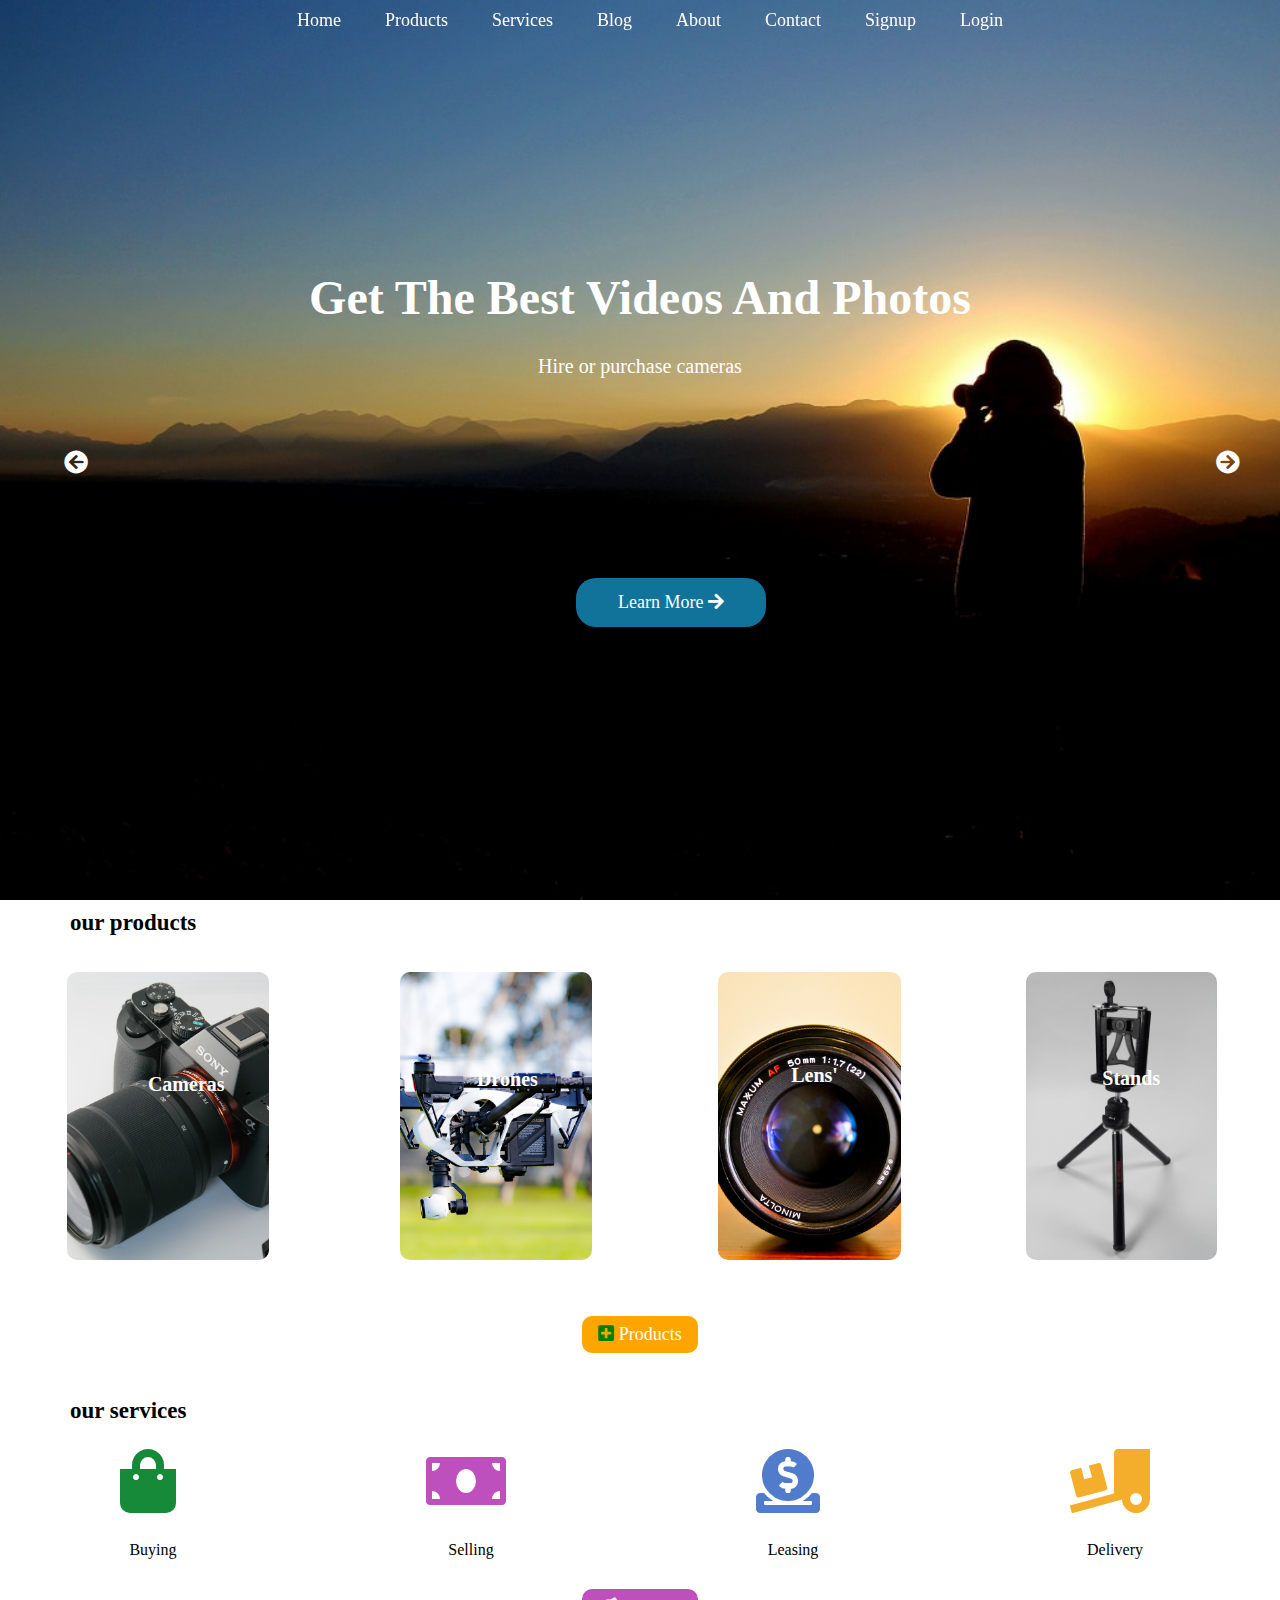
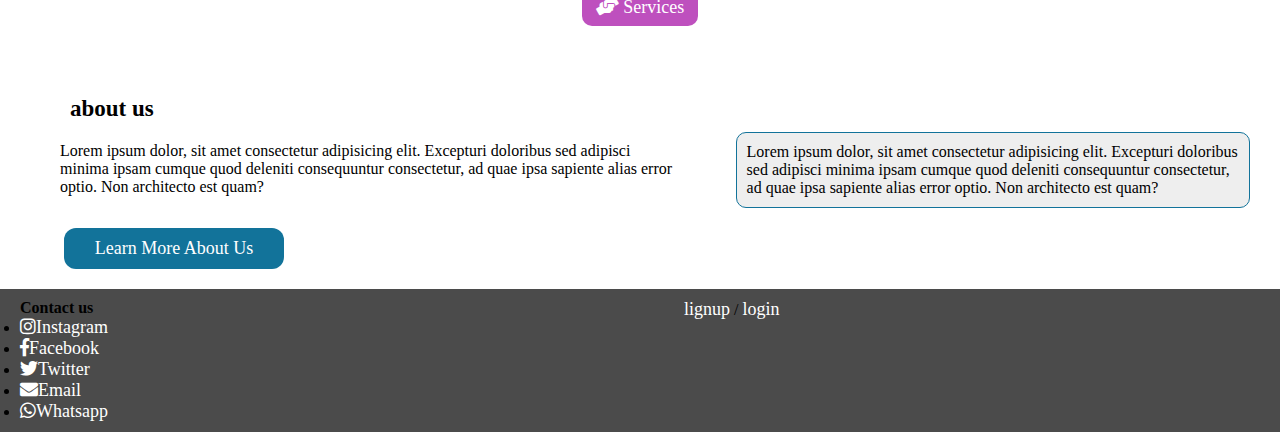
==== commit 82613467: "created index page" ====
--- a/index.html
+++ b/index.html
@@ -21,18 +21,6 @@
   </head>
   <body>
     <header class="main-header">
-      <div class="logo">
-        <a href="index.html" class="nav-link">
-          <img
-            src="images/camera-2766307.svg"
-            alt=""
-            width="30px"
-            height="30px"
-            id="logo-image"
-          />
-          <!-- <span id="company-name">cam-shop</span> -->
-        </a>
-      </div>
       <nav class="main-nav">
         <ul class="nav-ul">
           <li class="nav-item">
@@ -64,8 +52,8 @@
     </header>
 
     <section id="slider">
-      <span class="fas fa-arrow-circle-left toggle-icon toggle-right"></span>
-      <span class="fas fa-arrow-circle-right toggle-icon toggle-left"></span>
+      <span class="fas fa-arrow-circle-left toggle-icon toggle-left"></span>
+      <span class="fas fa-arrow-circle-right toggle-icon toggle-right"></span>
       <div class="slide-1 slides active">
         <h3 class="top-slider-caption">
           get the best videos and photos
@@ -122,6 +110,75 @@
         </div>
       </div>
     </section>
+
+    <h3 class="prod-ttl title">
+      Our Products
+    </h3>
+    <section class="mini-prods">
+      <div class="prod-cats">
+        <div class="cat-img cat-1">
+          <span class="cat-name">Cameras</span>
+        </div>
+        </div>
+      </div>
+      <div class="prod-cats">
+        <div class="cat-img cat-2">
+          <span class="cat-name">Drones</span>
+        </div>
+        </div>
+      </div>
+      <div class="prod-cats">
+        <div class="cat-img cat-3">
+          <span class="cat-name">Lens'</span>
+        </div>
+        </div>
+      </div>
+      <div class="prod-cats">
+        <div class="cat-img cat-4">
+          <span class="cat-name">Stands</span>
+        </div>
+        </div>
+      </div>
+    </section>
+    <a href="products.html" class="more-prods bottom-link nav-link"> <span class="fas fa-plus-square"></span> Products</a>
+
+    <h3 class="service-ttl title">
+      our services
+    </h3>
+    <section class="mini-service mini-prods">
+        <div class="min-serve prod-cats">
+          <span class="fas fa-shopping-bag service-icon buy"></span> <br>
+          <span class="serv-name">Buying</span>
+        </div>
+        <div class="min-serve prod-cats">
+          <span class="fas fa-money-bill service-icon sell"></span> <br>
+          <span class="serv-name">Selling</span>
+        </div>
+        <div class="min-serve prod-cats">
+          <span class="fas fa-donate service-icon hire"></span> <br>
+          <span class="serv-name">Leasing</span>
+        </div>
+        <div class="min-serve prod-cats">
+          <span class="fas fa-truck-loading service-icon deliver"></span> <br>
+          <span class="serv-name">Delivery</span>
+        </div>
+    </section>
+    <a href="services.html" class="more-serve bottom-link nav-link"><span class="fas fa-hands-helping"></span> Services</a>
+
+    <h3 class="about-ttl title">
+      About us
+    </h3>
+    <section class="mini-about">
+      <div class="abt-box">
+        Lorem ipsum dolor, sit amet consectetur adipisicing elit. Excepturi doloribus sed adipisci minima ipsam cumque quod deleniti consequuntur consectetur, ad quae ipsa sapiente alias error optio. Non architecto est quam?
+      </div>
+      <div class="abt-box box-2">
+        Lorem ipsum dolor, sit amet consectetur adipisicing elit. Excepturi doloribus sed adipisci minima ipsam cumque quod deleniti consequuntur consectetur, ad quae ipsa sapiente alias error optio. Non architecto est quam?
+      </div>
+    </section>
+    <a class="more-abt nav-link" href="about.html">
+      Learn More About Us
+    </a>
 
     <footer class="main-footer">
       <div class="footer-halves footer-left">
@@ -165,5 +222,6 @@
       </div>
     </footer>
     <script src="js/script.js"></script>
+    <script src="js/nav-script.js"></script>
   </body>
 </html>
--- a/css/style.css
+++ b/css/style.css
@@ -3,11 +3,17 @@
   padding: 0;
 }
 
+/* html {
+  height: 100%;
+} */
+
 body {
   width: 100%;
   height: 100%;
   position: relative;
   overflow-x: hidden;
+  min-height: 100%;
+  height: 100%;
 }
 
 header.main-header {
@@ -22,22 +28,19 @@
   left: 0;
   right: 0;
   z-index: 3;
-}
-
-div.logo {
-  flex-basis: 20%;
-  padding-top: 10px;
+  background-color: #035490db;
 }
 
 nav.main-nav {
-  flex-basis: 70%;
+  flex-basis: 100%;
   display: flex;
   align-items: flex-end;
+  justify-content: center;
 }
 
 li.nav-item {
   list-style: none;
-  padding: 5px 15px;
+  padding: 5px 20px;
   display: inline;
 }
 
@@ -46,6 +49,8 @@
   text-decoration: none;
   font-size: 18px;
 }
+
+/* index page */
 
 section#slider {
   width: 100%;
@@ -57,17 +62,17 @@
 
 .toggle-icon {
   color: #ffffff;
-  position: fixed;
+  position: absolute;
   top: 50%;
   display: inline-block;
   font-size: 1.5em;
   cursor: pointer;
 }
 
+.toggle-right {
+  left: 95%;
+}
 .toggle-left {
-  left: 95%;
-}
-.toggle-right {
   left: 5%;
 }
 
@@ -79,7 +84,7 @@
   background-repeat: no-repeat;
   background-size: cover;
   background-position: center center;
-  background-attachment: absolute;
+  background-attachment: fixed;
 }
 
 div.slide-1 {
@@ -99,7 +104,7 @@
 }
 
 div.slide-5 {
-  background-image: url("../images/equipment-731132_1280.jpg");
+  background-image: url("../images/drone/drone-1765145_1280.jpg");
 }
 
 div.active {
@@ -124,16 +129,216 @@
 div.button-caption {
   width: 130px;
   background-color: #12739a;
-  padding: 8px 10px;
+  padding: 14px 30px;
   margin-top: 200px;
   display: block;
   margin-left: 45%;
   font-size: 18px;
   color: #ffffff;
   text-align: center;
-  border-radius: 4px;
-}
+  border-radius: 20px;
+  cursor: pointer;
+}
+
+.title {
+  font-size: 23px;
+  text-transform: lowercase;
+  padding: 10px 70px 0;
+}
+
+section.mini-prods {
+  height: 300px;
+  display: flex;
+  flex-direction: wrap;
+  flex-wrap: wrap;
+  flex-grow: 1;
+  height: 100%;
+}
+
+div.prod-cats {
+  display: flex;
+  flex-direction: column;
+  flex-grow: 1;
+  height: 40vh;
+}
+
+div.cat-img {
+  width: 60%;
+  height: 80%;
+  margin: auto;
+  text-align: center;
+  display: flex;
+  background-position: center;
+  background-repeat: no-repeat;
+  background-size: cover;
+  border-radius: 10px;
+}
+
+div.cat-1 {
+  background-image: url(../images/camera/camera-275007_1280.jpg);
+}
+
+div.cat-2 {
+  background-image: url(../images/drone/drone-1934077_1280.jpg);
+}
+
+div.cat-3 {
+  background-image: url(../images/lens/photography-458050_1280.jpg);
+}
+
+div.cat-4 {
+  background-image: url(../images/stand/camera-1745984_1280.jpg);
+}
+
+span.cat-name {
+  display: inline-block;
+  padding: 50% 40%;
+  color: #fff;
+  font-weight: 550;
+  font-size: 20px;
+}
+
+a.bottom-link {
+  background-color: orange;
+  padding: 8px;
+  border-radius: 10px;
+  display: block;
+  width: 100px;
+  max-width: 100px;
+  margin: auto;
+  text-align: center;
+}
+
+a.more-prods {
+  margin-top: 20px;
+}
+
+span.fa-plus-square {
+  color: green;
+}
+
+.service-ttl {
+  margin-top: 35px;
+  margin-bottom: 15px;
+}
+
+div.min-serve {
+  text-align: center;
+  max-height: 150px;
+}
+
+span.service-icon {
+  font-size: 4em;
+  display: inline-block;
+  padding: 10px 10px 10px 0;
+}
+
+span.buy {
+  color: rgb(23, 138, 58);
+}
+
+span.hire {
+  color: rgb(81, 124, 204);
+}
+
+span.sell {
+  color: rgb(190, 80, 190);
+}
+
+span.deliver {
+  color: rgb(245, 174, 43);
+}
+
+a.more-serve {
+  background-color: rgb(190, 80, 190);
+}
+
+h3.about-ttl {
+  padding-top: 70px;
+  padding-bottom: 10px;
+}
+
+section.mini-about {
+  display: flex;
+  justify-content: space-around;
+}
+
+div.abt-box {
+  width: 50%;
+  padding: 10px;
+  margin-left: 50px;
+}
+
+div.box-2 {
+  width: 40%;
+  border: 1px solid #12739a;
+  border-radius: 10px;
+  background-color: #eee;
+  padding: 10px;
+  margin-right: 30px;
+}
+
+a.more-abt {
+  color: #fff;
+  display: block;
+  width: 200px;
+  margin: 20px 5%;
+  background-color: #12739a;
+  border: none;
+  outline: none;
+  border-radius: 12px;
+  padding: 10px;
+  text-align: center;
+}
+
+/* products page */
+section#camera {
+  margin-top: 40px;
+}
+section.products {
+  display: flex;
+  flex-wrap: wrap;
+  width: 100%;
+  height: 100%;
+  justify-content: space-around;
+}
+
+div.product-view {
+  display: flex;
+  flex-direction: column;
+  flex-basis: 240px;
+  width: 240px;
+  max-width: 240px;
+  padding: 10px;
+  border: 1px solid #66666644;
+  margin: 10px 0px;
+  box-shadow: 2px 2px 2px #66666644;
+}
+
+div.prod-image {
+  width: 100%;
+  max-height: 240px;
+  display: flex;
+}
+
+img.camera-image {
+  width: 100%;
+  height: 100%;
+  border-radius: 2px;
+}
+/* footer */
 
 footer {
-  background-color: #000000ee;
-}
+  background-color: #4b4b4b;
+  clear: both;
+  position: relative;
+  bottom: 0;
+  display: flex;
+  justify-content: space-between;
+  flex-grow: 1;
+}
+
+div.footer-halves {
+  flex-basis: 45%;
+  padding: 10px 20px;
+}
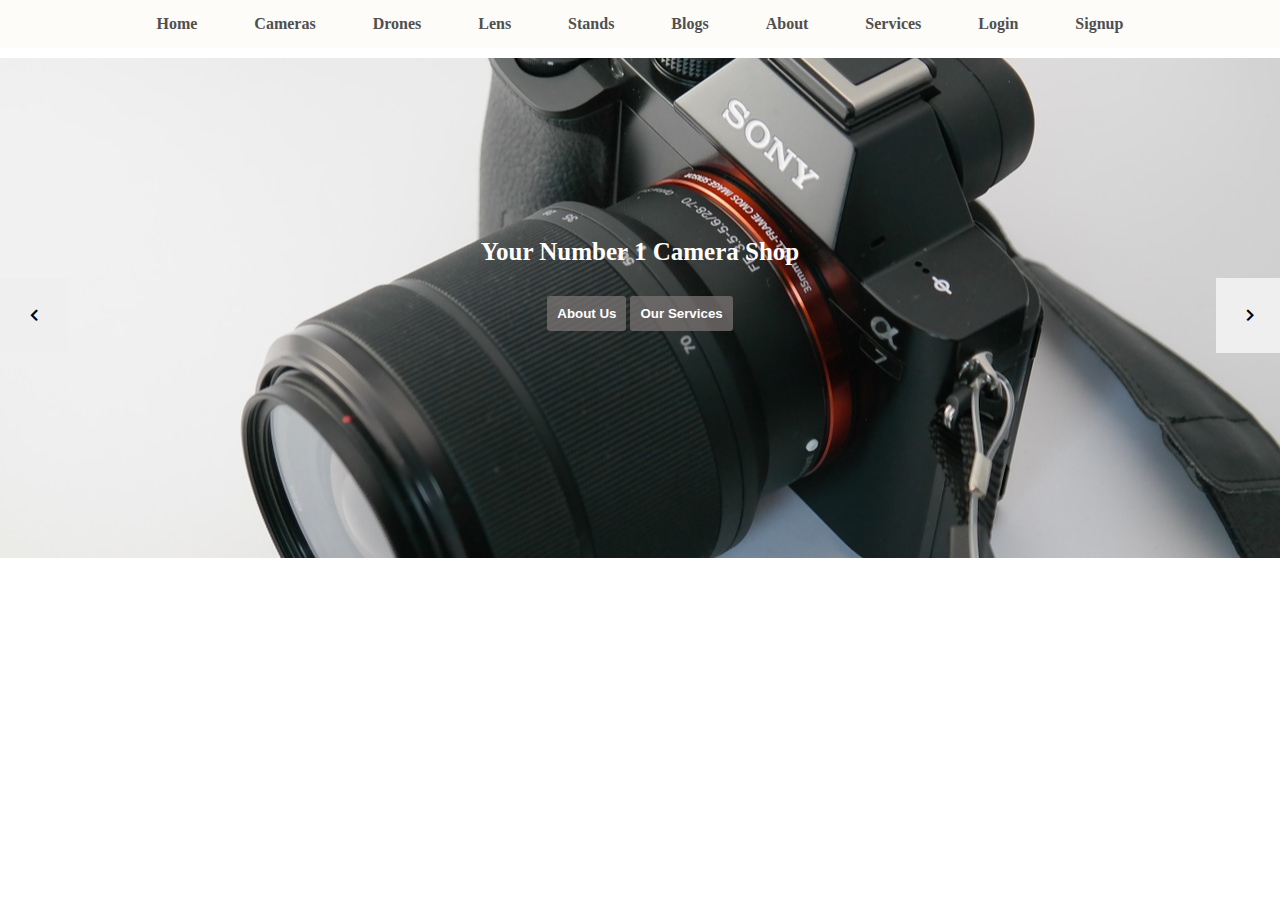
==== commit b781fba1: "added index pae and oher basic pages" ====
--- a/index.html
+++ b/index.html
@@ -1,227 +1,98 @@
 <!DOCTYPE html>
-<html>
+<html lang="en">
   <head>
-    <meta charset="utf-8" />
-    <meta name="viewport" content="width=device-width, initial-scale=1" />
-    <meta http-equiv="X-UA-Compatible" content="IE=edge" />
-    <title>cam-shop</title>
-    <link rel="icon" href="images/camera-2766307.png" type="image/png" />
-    <link
-      rel="stylesheet"
-      type="text/css"
-      media="screen"
-      href="css/all.min.css"
-    />
-    <link
-      rel="stylesheet"
-      type="text/css"
-      media="screen"
-      href="css/style.css"
-    />
+    <meta charset="UTF-8" />
+    <meta name="viewport" content="width=device-width, initial-scale=1.0" />
+    <meta http-equiv="X-UA-Compatible" content="ie=edge" />
+    <title>Cam Shop</title>
+    <link rel="stylesheet" href="css/all.min.css" />
+    <link rel="stylesheet" href="css/style.css" />
   </head>
   <body>
     <header class="main-header">
       <nav class="main-nav">
-        <ul class="nav-ul">
+        <ul class="navbar-nav">
           <li class="nav-item">
-            <a href="index.html" class="nav-link">Home</a>
+            <a href="" class="nav-link">Home</a>
           </li>
           <li class="nav-item">
-            <a href="products.html" class="nav-link">Products</a>
+            <a href="" class="nav-link">Cameras</a>
           </li>
           <li class="nav-item">
-            <a href="services.html" class="nav-link">Services</a>
+            <a href="" class="nav-link">Drones</a>
           </li>
           <li class="nav-item">
-            <a href="blog.html" class="nav-link">Blog</a>
+            <a href="" class="nav-link">Lens</a>
           </li>
           <li class="nav-item">
-            <a href="about.html" class="nav-link">About</a>
+            <a href="" class="nav-link">Stands</a>
           </li>
           <li class="nav-item">
-            <a href="#contact" class="nav-link">Contact</a>
+            <a href="" class="nav-link">Blogs</a>
           </li>
           <li class="nav-item">
-            <a href="signup.html" class="nav-link">Signup</a>
+            <a href="" class="nav-link">About</a>
           </li>
           <li class="nav-item">
-            <a href="login.html" class="nav-link">Login</a>
+            <a href="" class="nav-link">Services</a>
+          </li>
+          <li class="nav-item">
+            <a href="" class="nav-link">Login</a>
+          </li>
+          <li class="nav-item">
+            <a href="" class="nav-link">Signup</a>
           </li>
         </ul>
       </nav>
     </header>
 
     <section id="slider">
-      <span class="fas fa-arrow-circle-left toggle-icon toggle-left"></span>
-      <span class="fas fa-arrow-circle-right toggle-icon toggle-right"></span>
-      <div class="slide-1 slides active">
-        <h3 class="top-slider-caption">
-          get the best videos and photos
-        </h3>
-        <p class="desc-text">
-          Hire or purchase cameras
-        </p>
-        <div class="button-caption">
-          Learn More <span class="fas fa-arrow-right"></span>
+      <button class="toggle-icons toggle-left">
+        <span class="fas fa-chevron-left"></span>
+      </button>
+      <button class="toggle-icons toggle-right">
+        <span class="fas fa-chevron-right"></span>
+      </button>
+      <div class="slides slide-1 active">
+        <h3 class="prod-name">Your Number 1 Camera Shop</h3>
+        <div class="view-more-div">
+          <button class="about-btn standard-btn">About Us</button>
+          <button class="service-btn standard-btn">Our Services</button>
         </div>
       </div>
-      <div class="slide-2 slides">
-        <h3 class="top-slider-caption">
-          get the best videos and photos
-        </h3>
-        <p class="desc-text">
-          Hire or purchase cameras
-        </p>
-        <div class="button-caption">
-          Learn More <span class="fas fa-arrow-right"></span>
+      <div class="slides slide-2">
+        <h3 class="prod-name">Cameras</h3>
+        <div class="view-more-div">
+          <button class="standard-btn">
+            Explore
+          </button>
         </div>
       </div>
-      <div class="slide-3 slides">
-        <h3 class="top-slider-caption">
-          get the best videos and photos
-        </h3>
-        <p class="desc-text">
-          Hire or purchase cameras
-        </p>
-        <div class="button-caption">
-          Learn More <span class="fas fa-arrow-right"></span>
+      <div class="slides slide-3">
+        <h3 class="prod-name">Drones</h3>
+        <div class="view-more-div">
+          <button class="standard-btn">
+            Explore
+          </button>
         </div>
       </div>
-      <div class="slide-4 slides">
-        <h3 class="top-slider-caption">
-          get the best videos and photos
-        </h3>
-        <p class="desc-text">
-          Hire or purchase cameras
-        </p>
-        <div class="button-caption">
-          Learn More <span class="fas fa-arrow-right"></span>
+      <div class="slides slide-4">
+        <h3 class="prod-name">Lens</h3>
+        <div class="view-more-div">
+          <button class="standard-btn">
+            Explore
+          </button>
         </div>
       </div>
-      <div class="slide-5 slides">
-        <h3 class="top-slider-caption">
-          get the best videos and photos
-        </h3>
-        <p class="desc-text">
-          Hire or purchase cameras
-        </p>
-        <div class="button-caption">
-          Learn More <span class="fas fa-arrow-right"></span>
+      <div class="slides slide-5">
+        <h3 class="prod-name">Stands</h3>
+        <div class="view-more-div">
+          <button class="standard-btn">
+            Explore
+          </button>
         </div>
       </div>
     </section>
-
-    <h3 class="prod-ttl title">
-      Our Products
-    </h3>
-    <section class="mini-prods">
-      <div class="prod-cats">
-        <div class="cat-img cat-1">
-          <span class="cat-name">Cameras</span>
-        </div>
-        </div>
-      </div>
-      <div class="prod-cats">
-        <div class="cat-img cat-2">
-          <span class="cat-name">Drones</span>
-        </div>
-        </div>
-      </div>
-      <div class="prod-cats">
-        <div class="cat-img cat-3">
-          <span class="cat-name">Lens'</span>
-        </div>
-        </div>
-      </div>
-      <div class="prod-cats">
-        <div class="cat-img cat-4">
-          <span class="cat-name">Stands</span>
-        </div>
-        </div>
-      </div>
-    </section>
-    <a href="products.html" class="more-prods bottom-link nav-link"> <span class="fas fa-plus-square"></span> Products</a>
-
-    <h3 class="service-ttl title">
-      our services
-    </h3>
-    <section class="mini-service mini-prods">
-        <div class="min-serve prod-cats">
-          <span class="fas fa-shopping-bag service-icon buy"></span> <br>
-          <span class="serv-name">Buying</span>
-        </div>
-        <div class="min-serve prod-cats">
-          <span class="fas fa-money-bill service-icon sell"></span> <br>
-          <span class="serv-name">Selling</span>
-        </div>
-        <div class="min-serve prod-cats">
-          <span class="fas fa-donate service-icon hire"></span> <br>
-          <span class="serv-name">Leasing</span>
-        </div>
-        <div class="min-serve prod-cats">
-          <span class="fas fa-truck-loading service-icon deliver"></span> <br>
-          <span class="serv-name">Delivery</span>
-        </div>
-    </section>
-    <a href="services.html" class="more-serve bottom-link nav-link"><span class="fas fa-hands-helping"></span> Services</a>
-
-    <h3 class="about-ttl title">
-      About us
-    </h3>
-    <section class="mini-about">
-      <div class="abt-box">
-        Lorem ipsum dolor, sit amet consectetur adipisicing elit. Excepturi doloribus sed adipisci minima ipsam cumque quod deleniti consequuntur consectetur, ad quae ipsa sapiente alias error optio. Non architecto est quam?
-      </div>
-      <div class="abt-box box-2">
-        Lorem ipsum dolor, sit amet consectetur adipisicing elit. Excepturi doloribus sed adipisci minima ipsam cumque quod deleniti consequuntur consectetur, ad quae ipsa sapiente alias error optio. Non architecto est quam?
-      </div>
-    </section>
-    <a class="more-abt nav-link" href="about.html">
-      Learn More About Us
-    </a>
-
-    <footer class="main-footer">
-      <div class="footer-halves footer-left">
-        <h4 class="contact-footer" id="contact">
-          Contact us
-        </h4>
-        <ul class="socials">
-          <li class="social-links">
-            <a href="" class="nav-link">
-              <span class="fab fa-instagram"></span>Instagram
-            </a>
-          </li>
-
-          <li class="social-links">
-            <a href="" class="nav-link">
-              <span class="fab fa-facebook-f"></span>Facebook
-            </a>
-          </li>
-          <li class="social-links">
-            <a href="" class="nav-link">
-              <span class="fab fa-twitter"></span>Twitter
-            </a>
-          </li>
-          <li class="social-links">
-            <a href="" class="nav-link">
-              <span class="fas fa-envelope"></span>Email
-            </a>
-          </li>
-          <li class="social-links">
-            <a href="" class="nav-link">
-              <span class="fab fa-whatsapp"></span>Whatsapp
-            </a>
-          </li>
-        </ul>
-      </div>
-      <div class="footer-halves footer-right">
-        <p class="log-sign">
-          <a href="" class="nav-link foot-link">lignup</a> /
-          <a href="" class="nav-link foot-link">login</a>
-        </p>
-      </div>
-    </footer>
     <script src="js/script.js"></script>
-    <script src="js/nav-script.js"></script>
   </body>
 </html>
--- a/css/style.css
+++ b/css/style.css
@@ -1,344 +1,133 @@
 * {
+  padding: 0;
   margin: 0;
-  padding: 0;
 }
-
-/* html {
-  height: 100%;
-} */
 
 body {
   width: 100%;
   height: 100%;
-  position: relative;
+  vertical-align: middle;
   overflow-x: hidden;
-  min-height: 100%;
-  height: 100%;
+}
+
+ul {
+  list-style: none;
+  display: flex;
+  justify-content: space-around;
+  flex-wrap: wrap;
 }
 
 header.main-header {
   width: 100%;
+  height: 100%;
   max-height: 50px;
-  padding: 10px;
-  display: flex;
-  flex-wrap: nowrap;
-  justify-content: space-between;
-  position: fixed;
-  top: 0;
-  left: 0;
-  right: 0;
-  z-index: 3;
-  background-color: #035490db;
+  background-color: #fdfcf8;
+  align-items: center;
 }
 
 nav.main-nav {
-  flex-basis: 100%;
-  display: flex;
-  align-items: flex-end;
-  justify-content: center;
+  height: 100%;
+}
+
+ul.navbar-nav {
+  width: 80%;
+  margin: auto;
+  height: 100%;
+}
+
+a.nav-link {
+  color: #4f4f4f;
+  font-weight: 700;
+  text-decoration: none;
+  font-size: 16px;
 }
 
 li.nav-item {
-  list-style: none;
-  padding: 5px 20px;
-  display: inline;
+  padding: 15px 20px;
 }
 
-a.nav-link {
-  color: #ffffff;
-  text-decoration: none;
-  font-size: 18px;
+li.nav-item:hover {
+  background-color: #7f7f7f44;
+  cursor: pointer;
+  transition: background 500ms ease-in-out;
 }
 
-/* index page */
+.slides {
+  display: none;
+  background-repeat: no-repeat;
+  background-size: cover;
+  background-position: center center;
+  background-attachment: scroll;
+  height: 100%;
+  width: 100%;
+  text-align: center;
+}
+
+.active {
+  display: block;
+}
 
 section#slider {
   width: 100%;
-  height: 100vh;
-  overflow-y: hidden;
-  overflow-x: hidden;
+  height: 500px;
+  margin-top: 10px;
   position: relative;
 }
 
-.toggle-icon {
-  color: #ffffff;
-  position: absolute;
-  top: 50%;
-  display: inline-block;
-  font-size: 1.5em;
+button {
+  border: none;
+  outline: none;
+  padding: 10px;
   cursor: pointer;
 }
 
-.toggle-right {
-  left: 95%;
-}
-.toggle-left {
-  left: 5%;
+h3.prod-name {
+  padding-top: 180px;
+  padding-bottom: 30px;
+  color: #fff;
+  font-weight: 700;
+  font-size: 25px;
 }
 
-div.slides {
-  width: 100%;
-  height: 100%;
-  display: none;
-  padding-top: 30vh;
-  background-repeat: no-repeat;
-  background-size: cover;
-  background-position: center center;
-  background-attachment: fixed;
+button.standard-btn {
+  background-color: #797373c2;
+  color: #fff;
+  border-radius: 3px;
+  font-weight: 700;
+}
+
+button.standard-btn:hover {
+  background-color: #4f4f4f;
+  transition: background 300ms ease-in-out;
 }
 
 div.slide-1 {
-  background-image: url("../images/photographer-1149781_1280.jpg");
+  background-image: url(../images/camera/camera-275007_1280.jpg);
+}
+div.slide-2 {
+  background-image: url(../images/camera/camera-581126_1280.jpg);
+}
+div.slide-3 {
+  background-image: url(../images/drone/dawn-1868870_1280.jpg);
+}
+div.slide-4 {
+  background-image: url(../images/lens/camera-1721373_1280.jpg);
+}
+div.slide-5 {
+  background-image: url(../images/stand/tripod-390902_1280.jpg);
 }
 
-div.slide-2 {
-  background-image: url("../images/photography-3851907_1280.jpg");
+button.toggle-icons {
+  padding: 30px 30px;
+  position: absolute;
+  top: 220px;
 }
 
-div.slide-3 {
-  background-image: url("../images/equipment-768534_1280.jpg");
+button.toggle-icons:hover {
+  background-color: #7f7f7f66;
+  transition: background 300ms ease-in-out;
 }
 
-div.slide-4 {
-  background-image: url("../images/equipment-731132_1920.jpg");
+button.toggle-right {
+  left: 95%;
 }
-
-div.slide-5 {
-  background-image: url("../images/drone/drone-1765145_1280.jpg");
-}
-
-div.active {
-  display: block;
-}
-
-h3.top-slider-caption {
-  color: #ffffff;
-  text-transform: capitalize;
-  margin: auto;
-  font-size: 3em;
-  margin-bottom: 30px;
-  text-align: center;
-}
-
-p.desc-text {
-  color: #ffffff;
-  font-size: 20px;
-  text-align: center;
-}
-
-div.button-caption {
-  width: 130px;
-  background-color: #12739a;
-  padding: 14px 30px;
-  margin-top: 200px;
-  display: block;
-  margin-left: 45%;
-  font-size: 18px;
-  color: #ffffff;
-  text-align: center;
-  border-radius: 20px;
-  cursor: pointer;
-}
-
-.title {
-  font-size: 23px;
-  text-transform: lowercase;
-  padding: 10px 70px 0;
-}
-
-section.mini-prods {
-  height: 300px;
-  display: flex;
-  flex-direction: wrap;
-  flex-wrap: wrap;
-  flex-grow: 1;
-  height: 100%;
-}
-
-div.prod-cats {
-  display: flex;
-  flex-direction: column;
-  flex-grow: 1;
-  height: 40vh;
-}
-
-div.cat-img {
-  width: 60%;
-  height: 80%;
-  margin: auto;
-  text-align: center;
-  display: flex;
-  background-position: center;
-  background-repeat: no-repeat;
-  background-size: cover;
-  border-radius: 10px;
-}
-
-div.cat-1 {
-  background-image: url(../images/camera/camera-275007_1280.jpg);
-}
-
-div.cat-2 {
-  background-image: url(../images/drone/drone-1934077_1280.jpg);
-}
-
-div.cat-3 {
-  background-image: url(../images/lens/photography-458050_1280.jpg);
-}
-
-div.cat-4 {
-  background-image: url(../images/stand/camera-1745984_1280.jpg);
-}
-
-span.cat-name {
-  display: inline-block;
-  padding: 50% 40%;
-  color: #fff;
-  font-weight: 550;
-  font-size: 20px;
-}
-
-a.bottom-link {
-  background-color: orange;
-  padding: 8px;
-  border-radius: 10px;
-  display: block;
-  width: 100px;
-  max-width: 100px;
-  margin: auto;
-  text-align: center;
-}
-
-a.more-prods {
-  margin-top: 20px;
-}
-
-span.fa-plus-square {
-  color: green;
-}
-
-.service-ttl {
-  margin-top: 35px;
-  margin-bottom: 15px;
-}
-
-div.min-serve {
-  text-align: center;
-  max-height: 150px;
-}
-
-span.service-icon {
-  font-size: 4em;
-  display: inline-block;
-  padding: 10px 10px 10px 0;
-}
-
-span.buy {
-  color: rgb(23, 138, 58);
-}
-
-span.hire {
-  color: rgb(81, 124, 204);
-}
-
-span.sell {
-  color: rgb(190, 80, 190);
-}
-
-span.deliver {
-  color: rgb(245, 174, 43);
-}
-
-a.more-serve {
-  background-color: rgb(190, 80, 190);
-}
-
-h3.about-ttl {
-  padding-top: 70px;
-  padding-bottom: 10px;
-}
-
-section.mini-about {
-  display: flex;
-  justify-content: space-around;
-}
-
-div.abt-box {
-  width: 50%;
-  padding: 10px;
-  margin-left: 50px;
-}
-
-div.box-2 {
-  width: 40%;
-  border: 1px solid #12739a;
-  border-radius: 10px;
-  background-color: #eee;
-  padding: 10px;
-  margin-right: 30px;
-}
-
-a.more-abt {
-  color: #fff;
-  display: block;
-  width: 200px;
-  margin: 20px 5%;
-  background-color: #12739a;
-  border: none;
-  outline: none;
-  border-radius: 12px;
-  padding: 10px;
-  text-align: center;
-}
-
-/* products page */
-section#camera {
-  margin-top: 40px;
-}
-section.products {
-  display: flex;
-  flex-wrap: wrap;
-  width: 100%;
-  height: 100%;
-  justify-content: space-around;
-}
-
-div.product-view {
-  display: flex;
-  flex-direction: column;
-  flex-basis: 240px;
-  width: 240px;
-  max-width: 240px;
-  padding: 10px;
-  border: 1px solid #66666644;
-  margin: 10px 0px;
-  box-shadow: 2px 2px 2px #66666644;
-}
-
-div.prod-image {
-  width: 100%;
-  max-height: 240px;
-  display: flex;
-}
-
-img.camera-image {
-  width: 100%;
-  height: 100%;
-  border-radius: 2px;
-}
-/* footer */
-
-footer {
-  background-color: #4b4b4b;
-  clear: both;
-  position: relative;
-  bottom: 0;
-  display: flex;
-  justify-content: space-between;
-  flex-grow: 1;
-}
-
-div.footer-halves {
-  flex-basis: 45%;
-  padding: 10px 20px;
-}
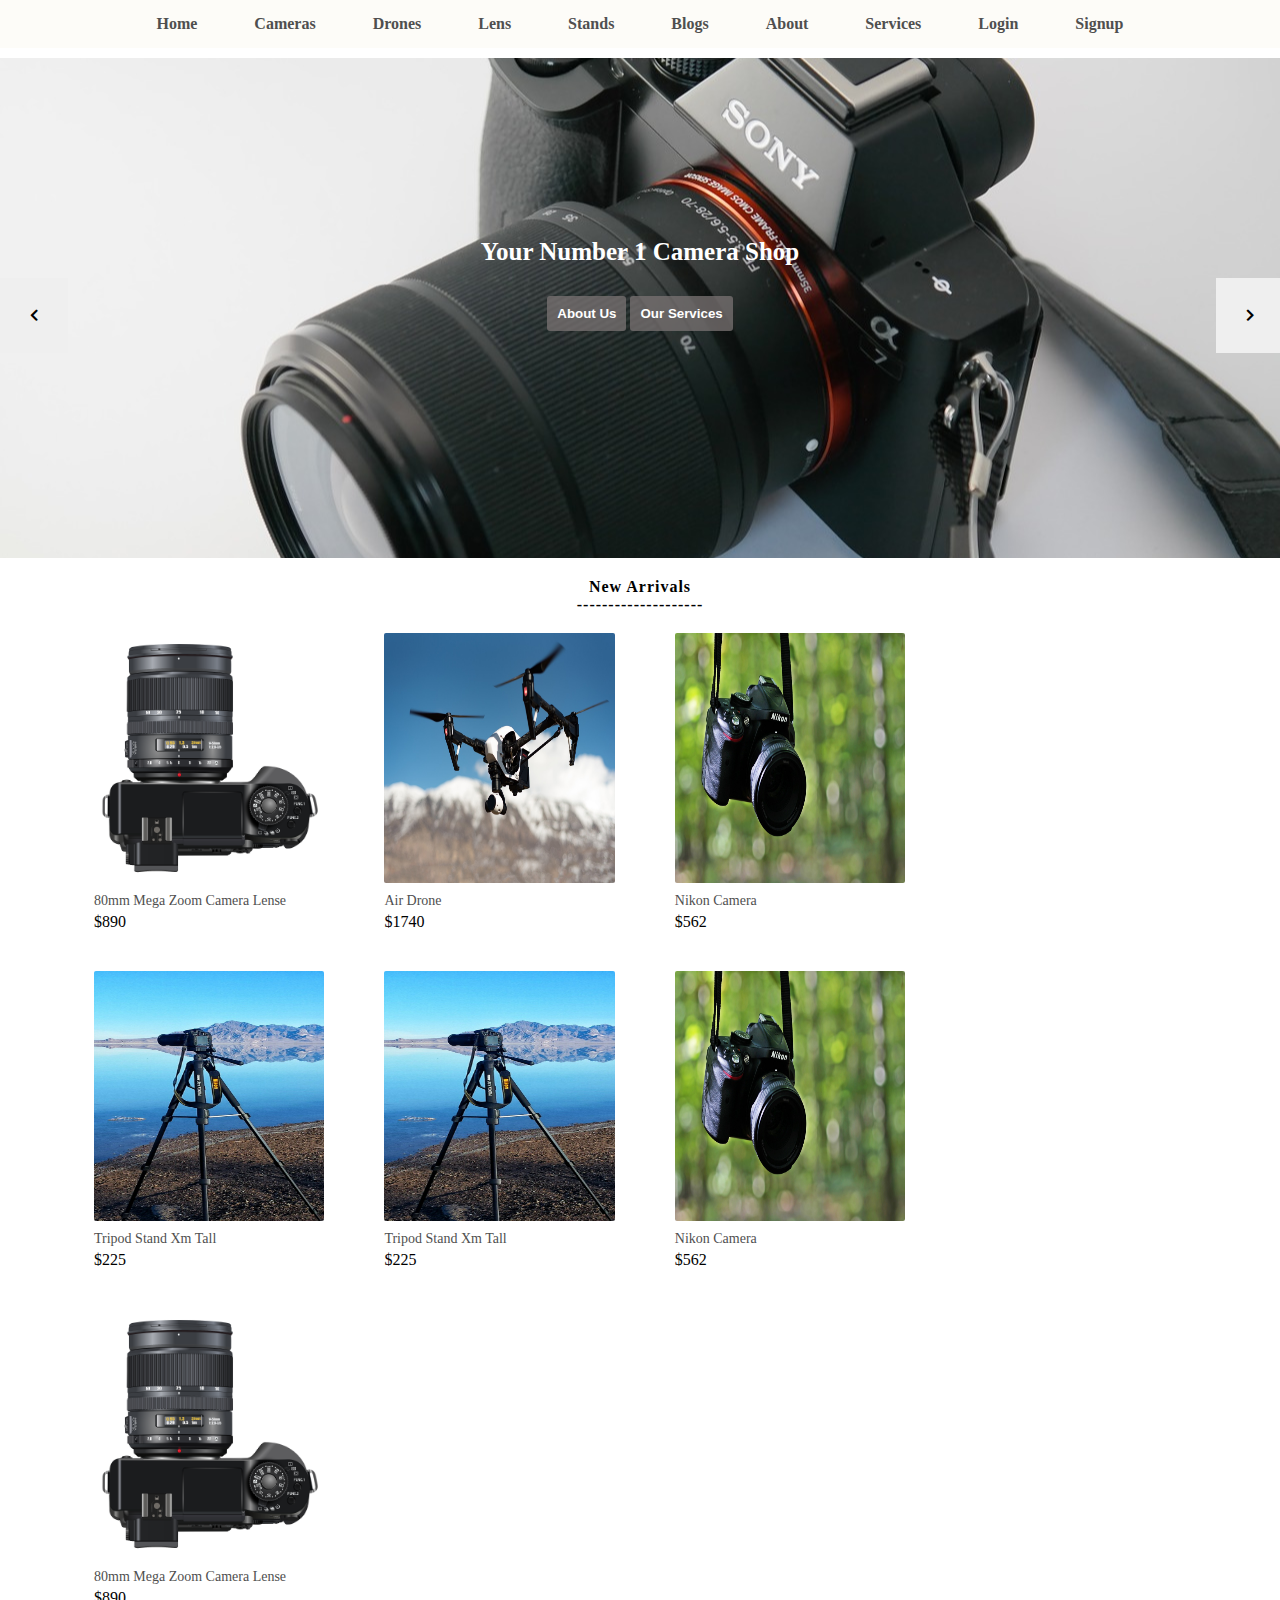
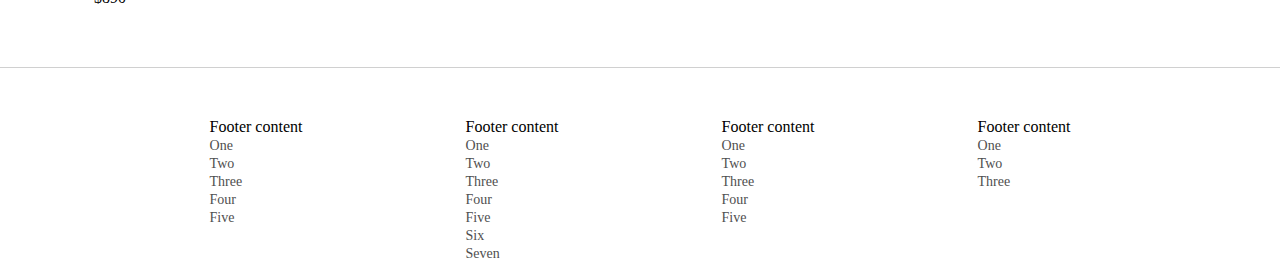
==== commit d2ab5e8d: "completed basic index page template" ====
--- a/index.html
+++ b/index.html
@@ -9,6 +9,7 @@
     <link rel="stylesheet" href="css/style.css" />
   </head>
   <body>
+    <!-- header/ navigation bar -->
     <header class="main-header">
       <nav class="main-nav">
         <ul class="navbar-nav">
@@ -46,6 +47,7 @@
       </nav>
     </header>
 
+    <!-- Image slider -->
     <section id="slider">
       <button class="toggle-icons toggle-left">
         <span class="fas fa-chevron-left"></span>
@@ -93,6 +95,165 @@
         </div>
       </div>
     </section>
+
+    <!-- Most popular products -->
+    <section class="product-disp">
+      <p class="display-title">
+        New Arrivals <br />
+        --------------------
+      </p>
+      <div class="prod-div">
+        <div class="prod-img">
+          <img src="images/lens/digital-camera-33879_1280.png" alt="" />
+        </div>
+        <div class="prod-des">
+          <p class="prod-name">80mm Mega zoom Camera lense</p>
+          <p class="prod-price">$890</p>
+        </div>
+      </div>
+      <div class="prod-div">
+        <div class="prod-img">
+          <img src="images/drone/drone-1245980_1280.jpg" alt="" />
+        </div>
+        <div class="prod-des">
+          <p class="prod-name">Air Drone</p>
+          <p class="prod-price">$1740</p>
+        </div>
+      </div>
+      <div class="prod-div">
+        <div class="prod-img">
+          <img src="images/camera/slr-camera-3739242_1280.jpg" alt="" />
+        </div>
+        <div class="prod-des">
+          <p class="prod-name">Nikon Camera</p>
+          <p class="prod-price">$562</p>
+        </div>
+      </div>
+      <div class="prod-div">
+        <div class="prod-img">
+          <img src="images/stand/photography-621804_1280.jpg" alt="" />
+        </div>
+        <div class="prod-des">
+          <p class="prod-name">Tripod stand xm tall</p>
+          <p class="prod-price">$225</p>
+        </div>
+      </div>
+      <div class="prod-div">
+        <div class="prod-img">
+          <img src="images/stand/photography-621804_1280.jpg" alt="" />
+        </div>
+        <div class="prod-des">
+          <p class="prod-name">Tripod stand xm tall</p>
+          <p class="prod-price">$225</p>
+        </div>
+      </div>
+      <div class="prod-div">
+        <div class="prod-img">
+          <img src="images/camera/slr-camera-3739242_1280.jpg" alt="" />
+        </div>
+        <div class="prod-des">
+          <p class="prod-name">Nikon Camera</p>
+          <p class="prod-price">$562</p>
+        </div>
+      </div>
+      <div class="prod-div">
+        <div class="prod-img">
+          <img src="images/lens/digital-camera-33879_1280.png" alt="" />
+        </div>
+        <div class="prod-des">
+          <p class="prod-name">80mm Mega zoom Camera lense</p>
+          <p class="prod-price">$890</p>
+        </div>
+      </div>
+    </section>
+
+    <!-- deco line -->
+    <div class="deco-line"></div>
+
+    <!-- Footer -->
+    <footer class="main-footer">
+      <div class="biz-info">
+        <p class="footer-slot">Footer content</p>
+        <ul>
+          <li>
+            <a href="" class="nav-link">One</a>
+          </li>
+          <li>
+            <a href="" class="nav-link">Two</a>
+          </li>
+          <li>
+            <a href="" class="nav-link">Three</a>
+          </li>
+          <li>
+            <a href="" class="nav-link">Four</a>
+          </li>
+          <li>
+            <a href="" class="nav-link">Five</a>
+          </li>
+        </ul>
+      </div>
+      <div class="biz-info">
+        <p class="footer-slot">Footer content</p>
+        <ul>
+          <li>
+            <a href="" class="nav-link">One</a>
+          </li>
+          <li>
+            <a href="" class="nav-link">Two</a>
+          </li>
+          <li>
+            <a href="" class="nav-link">Three</a>
+          </li>
+          <li>
+            <a href="" class="nav-link">Four</a>
+          </li>
+          <li>
+            <a href="" class="nav-link">Five</a>
+          </li>
+          <li>
+            <a href="" class="nav-link">Six</a>
+          </li>
+          <li>
+            <a href="" class="nav-link">Seven</a>
+          </li>
+        </ul>
+      </div>
+      <div class="biz-info">
+        <p class="footer-slot">Footer content</p>
+        <ul>
+          <li>
+            <a href="" class="nav-link">One</a>
+          </li>
+          <li>
+            <a href="" class="nav-link">Two</a>
+          </li>
+          <li>
+            <a href="" class="nav-link">Three</a>
+          </li>
+          <li>
+            <a href="" class="nav-link">Four</a>
+          </li>
+          <li>
+            <a href="" class="nav-link">Five</a>
+          </li>
+        </ul>
+      </div>
+      <div class="biz-info">
+        <p class="footer-slot">Footer content</p>
+        <ul>
+          <li>
+            <a href="" class="nav-link">One</a>
+          </li>
+          <li>
+            <a href="" class="nav-link">Two</a>
+          </li>
+          <li>
+            <a href="" class="nav-link">Three</a>
+          </li>
+        </ul>
+      </div>
+    </footer>
+    <script src="js/nav-script.js"></script>
     <script src="js/script.js"></script>
   </body>
 </html>
--- a/css/style.css
+++ b/css/style.css
@@ -115,6 +115,7 @@
 }
 div.slide-5 {
   background-image: url(../images/stand/tripod-390902_1280.jpg);
+  background-position: top center;
 }
 
 button.toggle-icons {
@@ -123,11 +124,89 @@
   top: 220px;
 }
 
+button.toggle-right {
+  left: 95%;
+}
+
 button.toggle-icons:hover {
   background-color: #7f7f7f66;
   transition: background 300ms ease-in-out;
 }
 
-button.toggle-right {
-  left: 95%;
-}
+section.product-disp {
+  padding-top: 55px;
+  margin-top: 10px;
+  position: relative;
+  width: 90%;
+  margin: auto;
+  display: flex;
+  flex-direction: row;
+  flex-wrap: wrap;
+}
+
+p.display-title {
+  position: absolute;
+  text-align: center;
+  font-weight: 600;
+  width: 100%;
+  top: 20px;
+  letter-spacing: 1px;
+}
+
+div.prod-div {
+  display: flex;
+  flex-direction: column;
+  height: 100%;
+  width: 20%;
+  padding: 20px 30px;
+  cursor: pointer;
+}
+
+div.prod-img:hover {
+  background-color: #4f4f4f99;
+  opacity: 0.7;
+  transition: opacity 500ms ease-in;
+}
+
+div.prod-img {
+  display: flex;
+  height: 250px;
+  width: 100%;
+}
+
+img {
+  width: 100%;
+  height: 100%;
+  border-radius: 2px;
+}
+
+p.prod-name {
+  padding: 10px 0 4px;
+  color: #4f4f4f;
+  text-transform: capitalize;
+  font-weight: 300;
+  font-size: 14px;
+}
+
+div.deco-line {
+  margin-top: 40px;
+  width: 100%;
+  height: 1px;
+  background-color: #4f4f4f44;
+}
+
+footer {
+  display: flex;
+  width: 80%;
+  margin: auto;
+  justify-content: space-around;
+  margin-top: 50px;
+}
+.biz-info ul {
+  flex-direction: column;
+}
+
+.biz-info ul li a {
+  font-weight: 300;
+  font-size: 14px;
+}
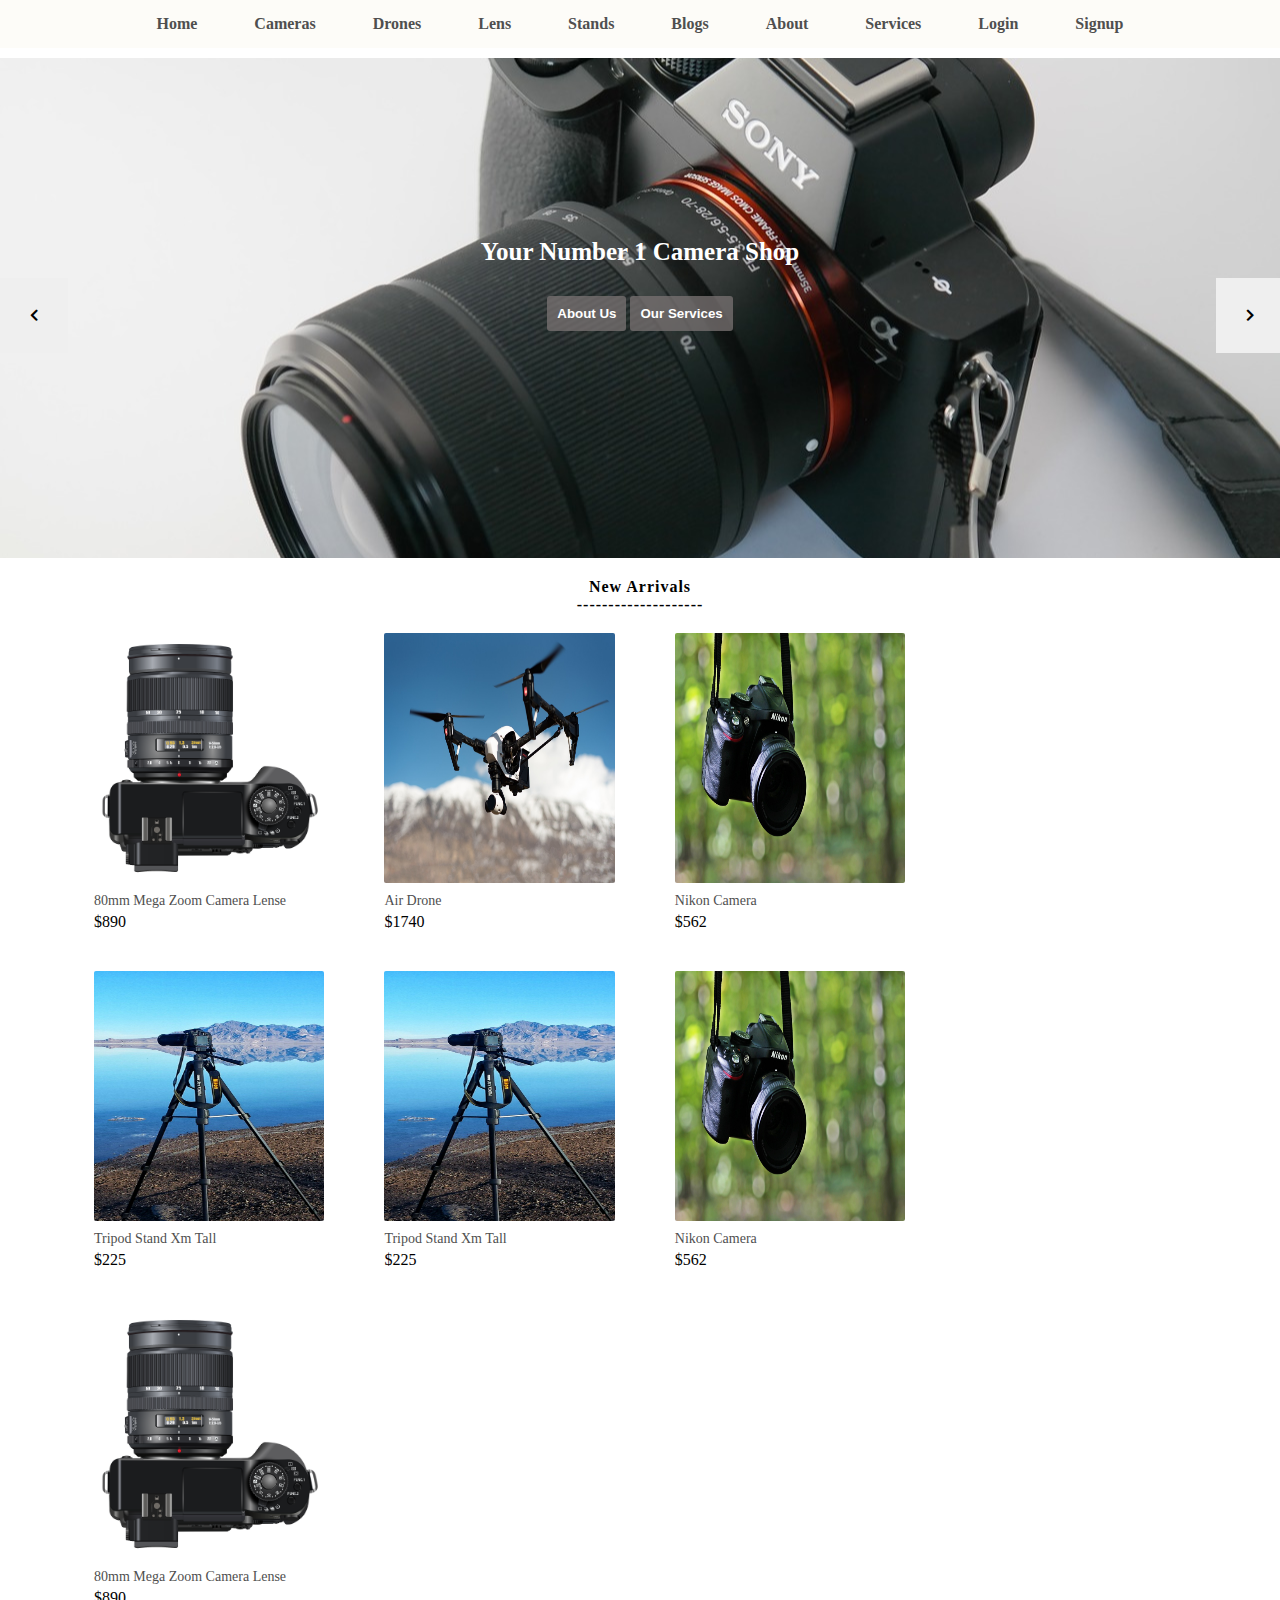
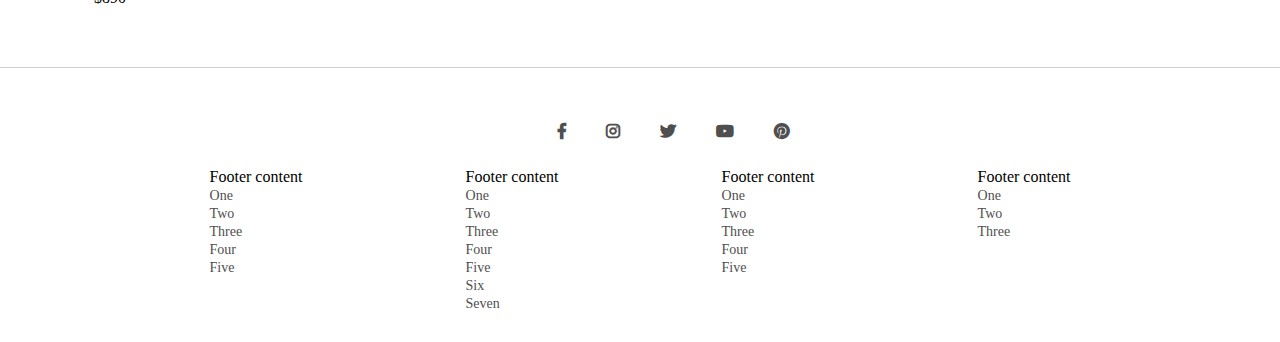
==== commit d7e4ae70: "completed index page" ====
--- a/index.html
+++ b/index.html
@@ -14,34 +14,34 @@
       <nav class="main-nav">
         <ul class="navbar-nav">
           <li class="nav-item">
-            <a href="" class="nav-link">Home</a>
-          </li>
-          <li class="nav-item">
-            <a href="" class="nav-link">Cameras</a>
-          </li>
-          <li class="nav-item">
-            <a href="" class="nav-link">Drones</a>
-          </li>
-          <li class="nav-item">
-            <a href="" class="nav-link">Lens</a>
-          </li>
-          <li class="nav-item">
-            <a href="" class="nav-link">Stands</a>
-          </li>
-          <li class="nav-item">
-            <a href="" class="nav-link">Blogs</a>
-          </li>
-          <li class="nav-item">
-            <a href="" class="nav-link">About</a>
-          </li>
-          <li class="nav-item">
-            <a href="" class="nav-link">Services</a>
-          </li>
-          <li class="nav-item">
-            <a href="" class="nav-link">Login</a>
-          </li>
-          <li class="nav-item">
-            <a href="" class="nav-link">Signup</a>
+            <a href="index.html" class="nav-link">Home</a>
+          </li>
+          <li class="nav-item">
+            <a href="cameras.html" class="nav-link">Cameras</a>
+          </li>
+          <li class="nav-item">
+            <a href="drones.html" class="nav-link">Drones</a>
+          </li>
+          <li class="nav-item">
+            <a href="lens.html" class="nav-link">Lens</a>
+          </li>
+          <li class="nav-item">
+            <a href="stands.html" class="nav-link">Stands</a>
+          </li>
+          <li class="nav-item">
+            <a href="blog.html" class="nav-link">Blogs</a>
+          </li>
+          <li class="nav-item">
+            <a href="about.html" class="nav-link">About</a>
+          </li>
+          <li class="nav-item">
+            <a href="services.html" class="nav-link">Services</a>
+          </li>
+          <li class="nav-item">
+            <a href="login.html" class="nav-link">Login</a>
+          </li>
+          <li class="nav-item">
+            <a href="signup.html" class="nav-link">Signup</a>
           </li>
         </ul>
       </nav>
@@ -172,6 +172,31 @@
 
     <!-- Footer -->
     <footer class="main-footer">
+      <div class="socials">
+        <ul class="social-nav navbar-nav">
+          <li class="nav-item">
+            <a href="" class="nav-link">
+              <span class="fab fa-facebook-f"></span>
+            </a>
+          </li>
+          <li class="nav-item">
+            <a href="" class="nav-link"
+              ><span class="fab fa-instagram"></span
+            ></a>
+          </li>
+          <li class="nav-item">
+            <a href="" class="nav-link"><span class="fab fa-twitter"></span></a>
+          </li>
+          <li class="nav-item">
+            <a href="" class="nav-link"><span class="fab fa-youtube"></span></a>
+          </li>
+          <li class="nav-item">
+            <a href="" class="nav-link"
+              ><span class="fab fa-pinterest"></span
+            ></a>
+          </li>
+        </ul>
+      </div>
       <div class="biz-info">
         <p class="footer-slot">Footer content</p>
         <ul>
--- a/css/style.css
+++ b/css/style.css
@@ -197,10 +197,25 @@
 
 footer {
   display: flex;
+  position: relative;
   width: 80%;
   margin: auto;
   justify-content: space-around;
   margin-top: 50px;
+  padding: 50px 0px 30px 0px;
+}
+
+div.socials {
+  position: absolute;
+  top: -10px;
+  width: 40%;
+  margin: auto;
+}
+
+div.socials ul {
+  width: 50%;
+  flex-wrap: nowrap;
+  justify-content: flex-start;
 }
 .biz-info ul {
   flex-direction: column;
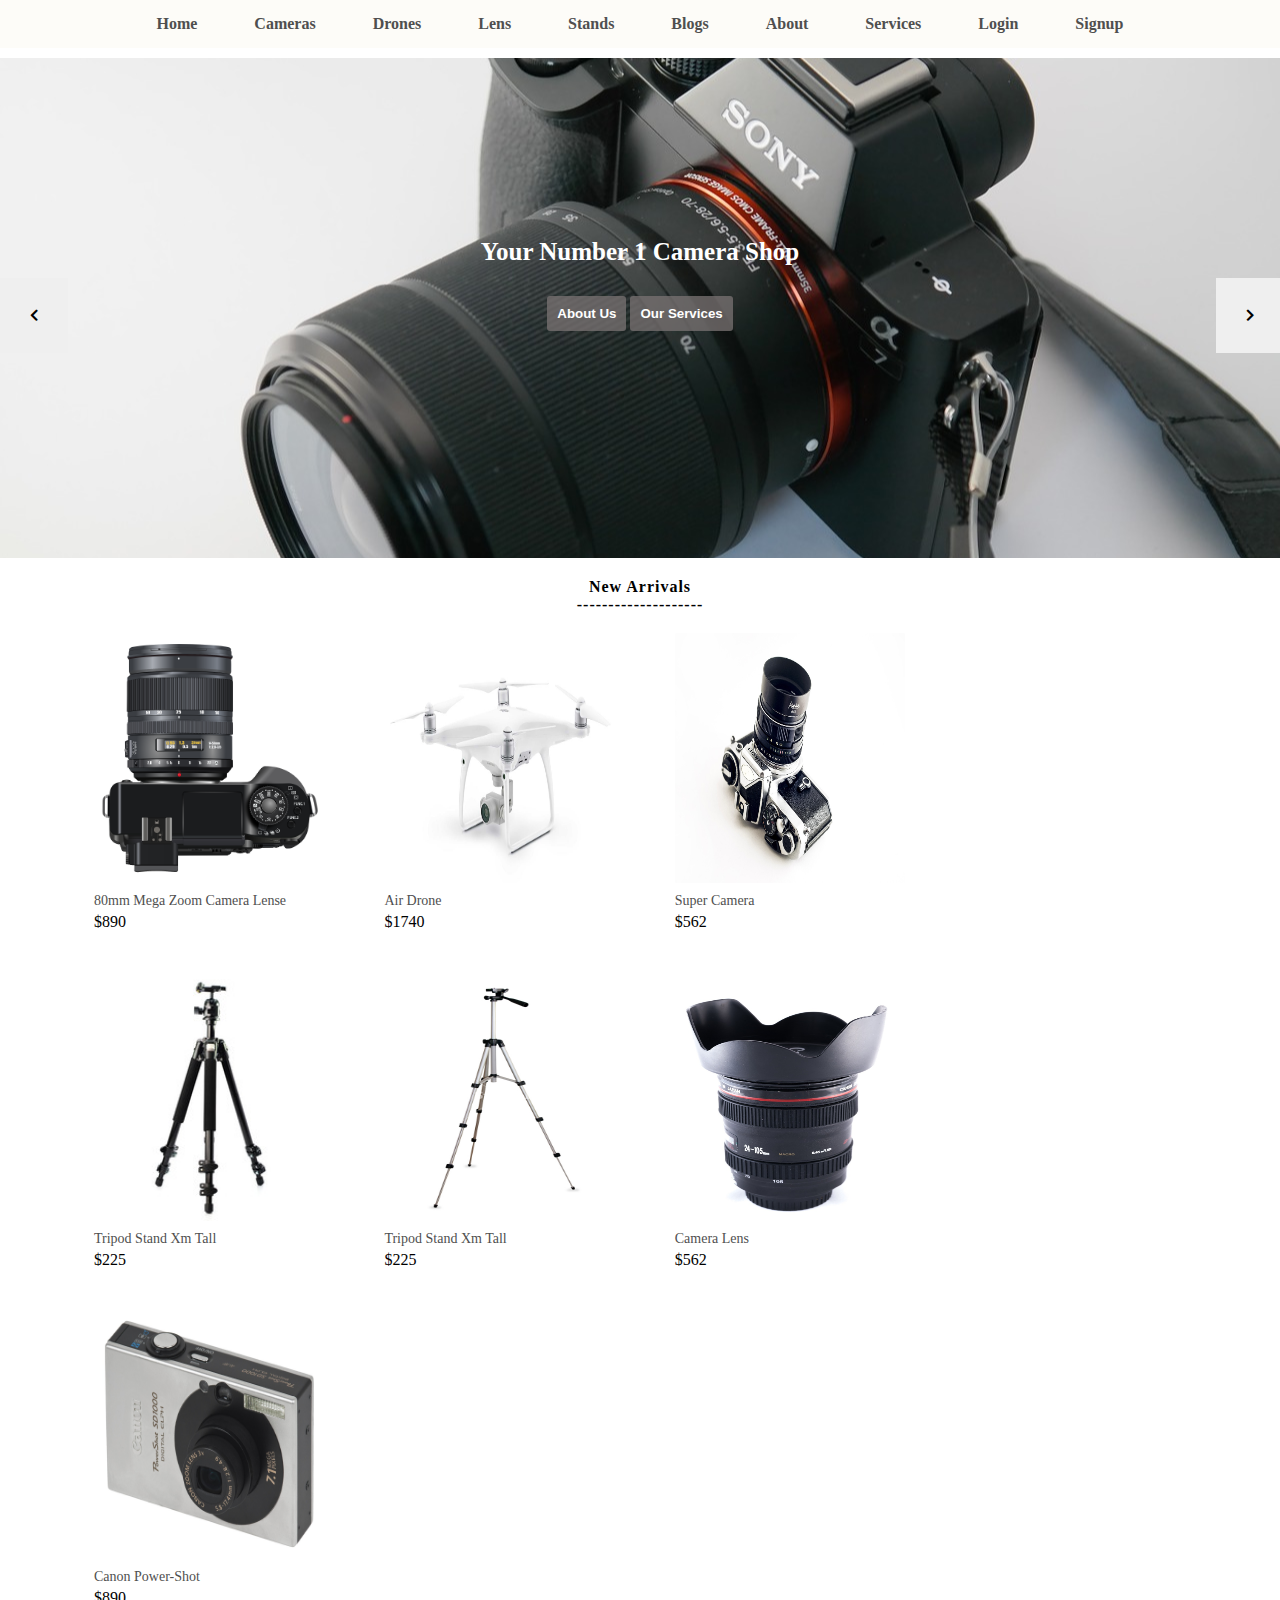
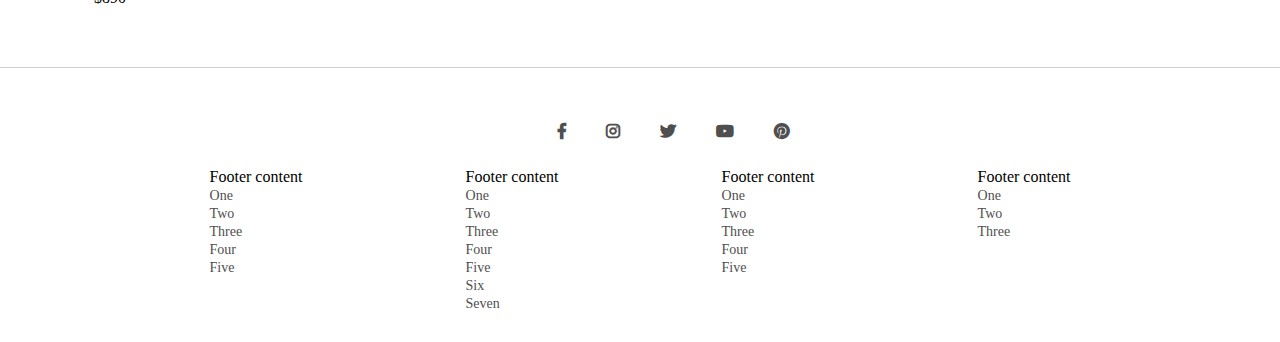
==== commit c3d645e6: "update images" ====
--- a/index.html
+++ b/index.html
@@ -113,7 +113,7 @@
       </div>
       <div class="prod-div">
         <div class="prod-img">
-          <img src="images/drone/drone-1245980_1280.jpg" alt="" />
+          <img src="images/drone/dron101.jpg" alt="" />
         </div>
         <div class="prod-des">
           <p class="prod-name">Air Drone</p>
@@ -122,16 +122,16 @@
       </div>
       <div class="prod-div">
         <div class="prod-img">
-          <img src="images/camera/slr-camera-3739242_1280.jpg" alt="" />
-        </div>
-        <div class="prod-des">
-          <p class="prod-name">Nikon Camera</p>
+          <img src="images/camera/camera-2419059_1280.jpg" alt="" />
+        </div>
+        <div class="prod-des">
+          <p class="prod-name">Super Camera</p>
           <p class="prod-price">$562</p>
         </div>
       </div>
       <div class="prod-div">
         <div class="prod-img">
-          <img src="images/stand/photography-621804_1280.jpg" alt="" />
+          <img src="images/stand/stand102.jpg" alt="" />
         </div>
         <div class="prod-des">
           <p class="prod-name">Tripod stand xm tall</p>
@@ -140,7 +140,7 @@
       </div>
       <div class="prod-div">
         <div class="prod-img">
-          <img src="images/stand/photography-621804_1280.jpg" alt="" />
+          <img src="images/stand/graphicstock-photo-tripod.jpg" alt="" />
         </div>
         <div class="prod-des">
           <p class="prod-name">Tripod stand xm tall</p>
@@ -149,19 +149,22 @@
       </div>
       <div class="prod-div">
         <div class="prod-img">
-          <img src="images/camera/slr-camera-3739242_1280.jpg" alt="" />
-        </div>
-        <div class="prod-des">
-          <p class="prod-name">Nikon Camera</p>
+          <img src="images/lens/lens-657517_1280.jpg" alt="" />
+        </div>
+        <div class="prod-des">
+          <p class="prod-name">Camera Lens</p>
           <p class="prod-price">$562</p>
         </div>
       </div>
       <div class="prod-div">
         <div class="prod-img">
-          <img src="images/lens/digital-camera-33879_1280.png" alt="" />
-        </div>
-        <div class="prod-des">
-          <p class="prod-name">80mm Mega zoom Camera lense</p>
+          <img
+            src="images/camera/canon-powershot-sd1000-1335162_1280.jpg"
+            alt=""
+          />
+        </div>
+        <div class="prod-des">
+          <p class="prod-name">Canon Power-Shot</p>
           <p class="prod-price">$890</p>
         </div>
       </div>
